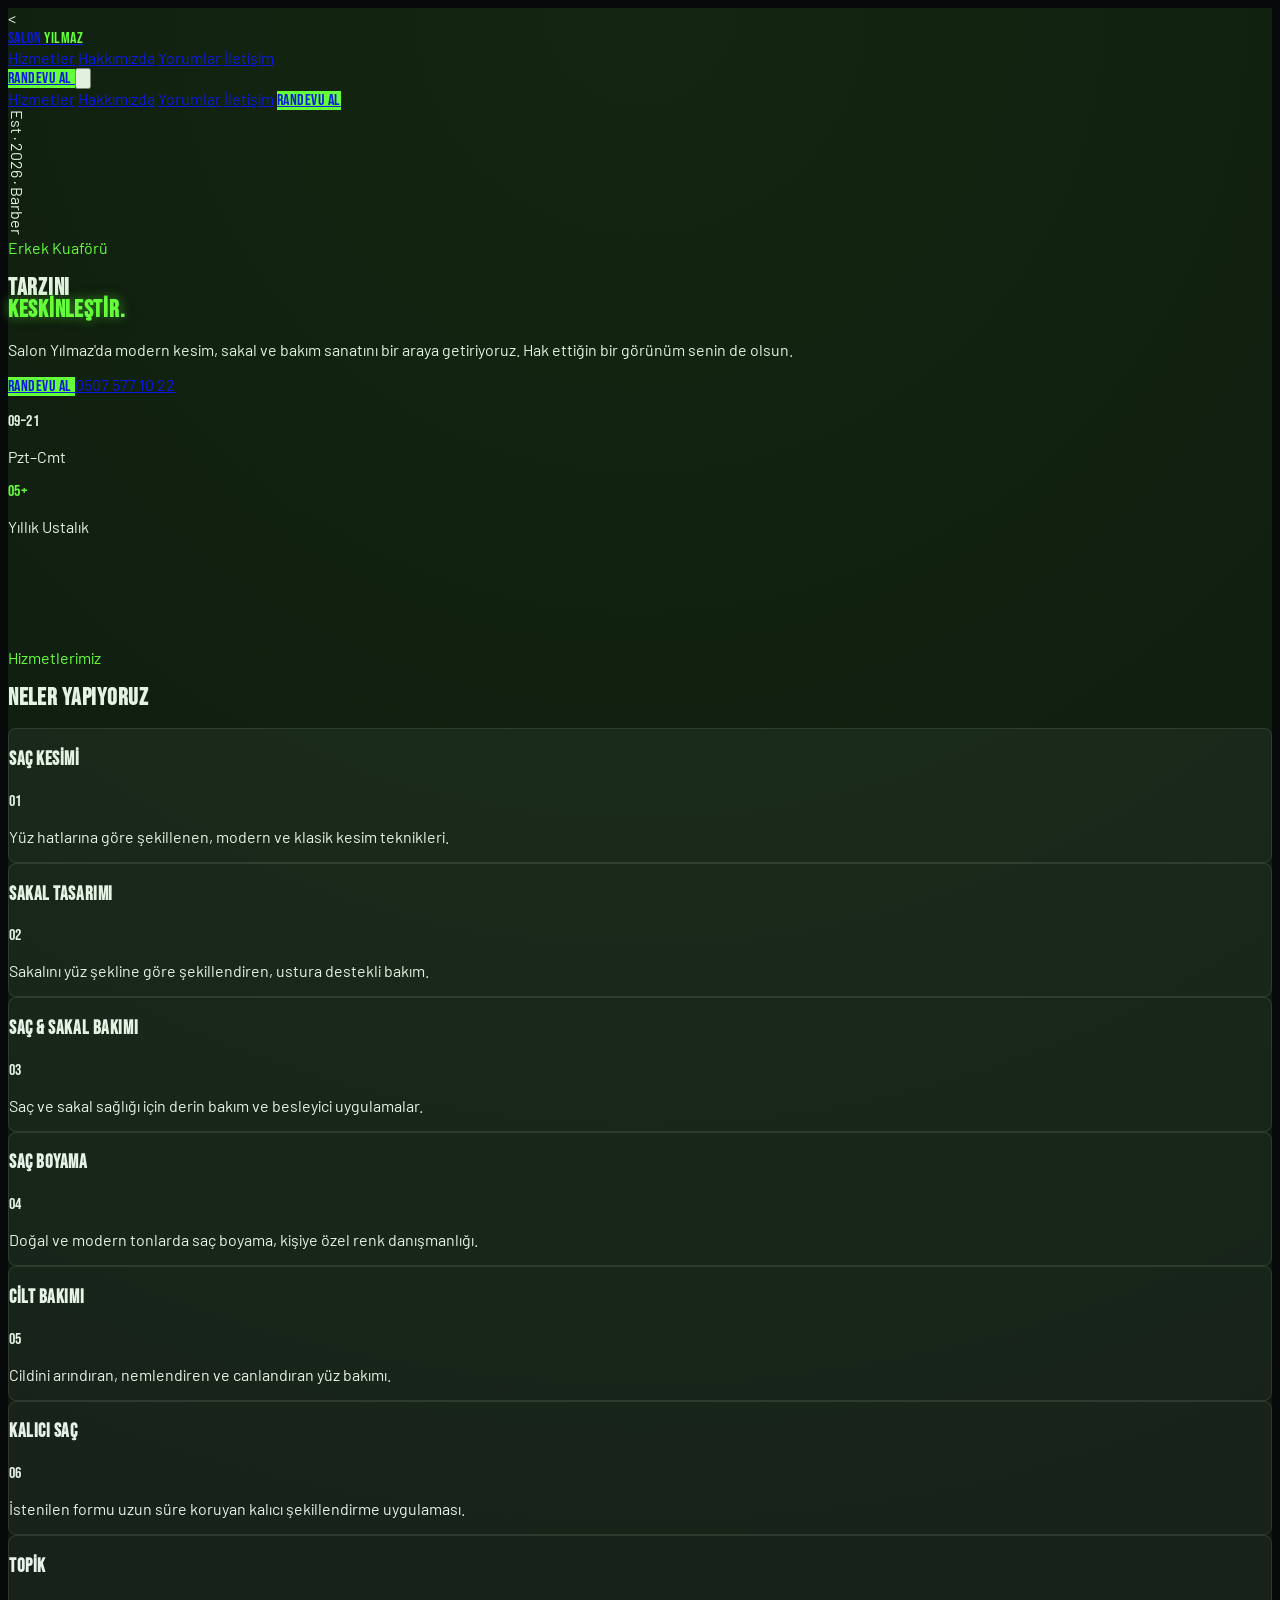
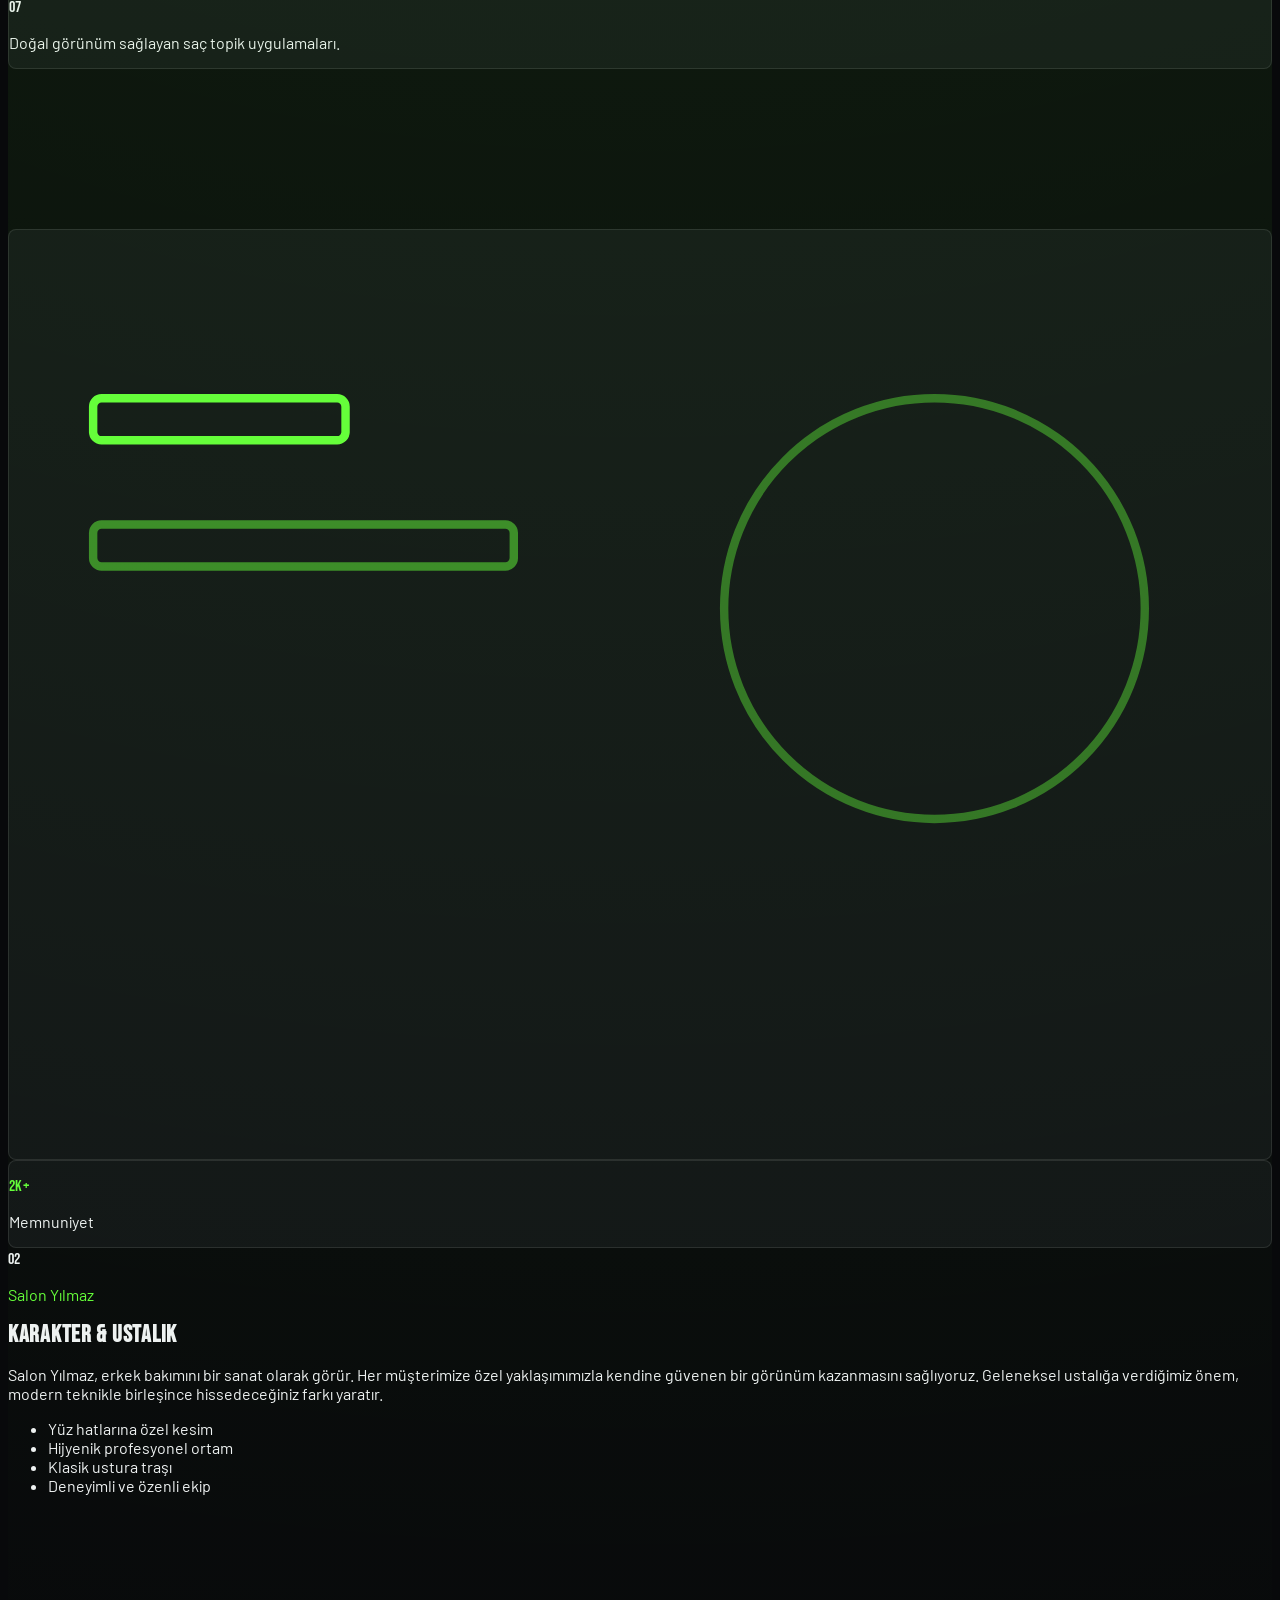
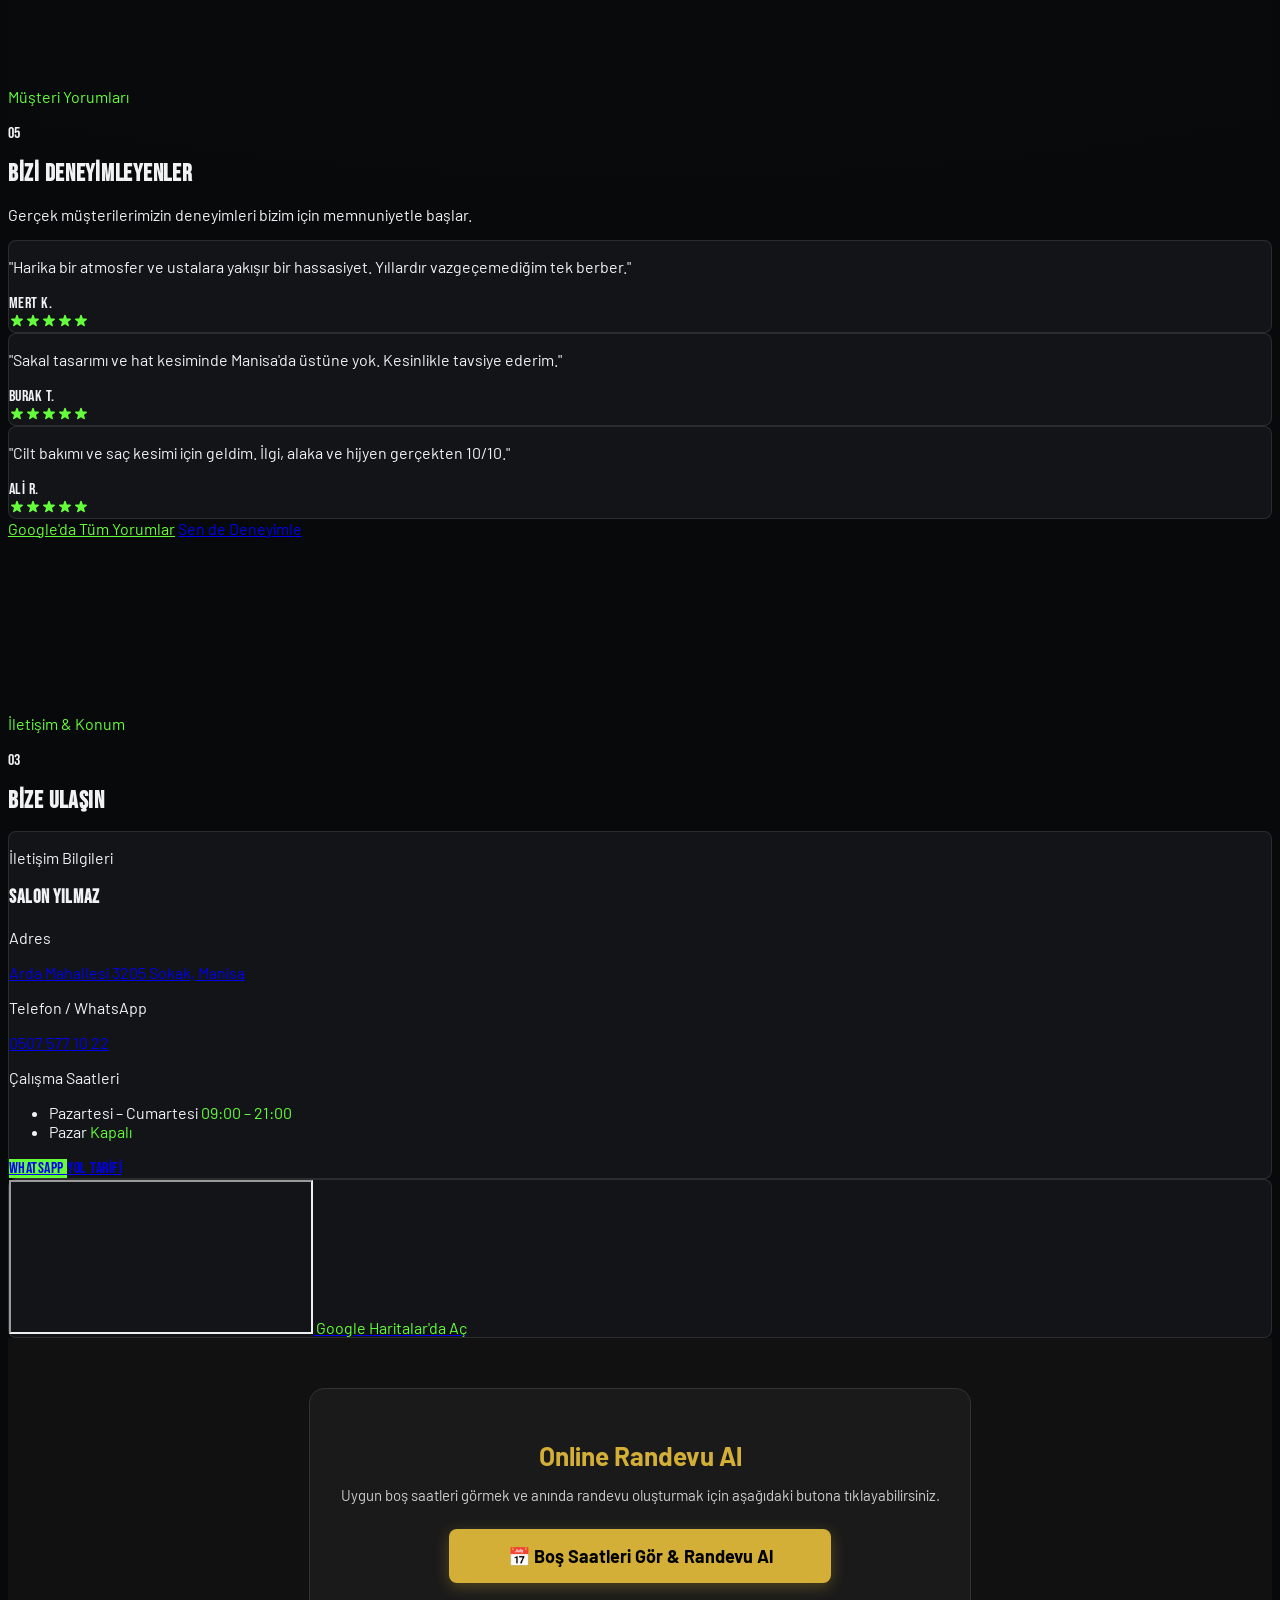
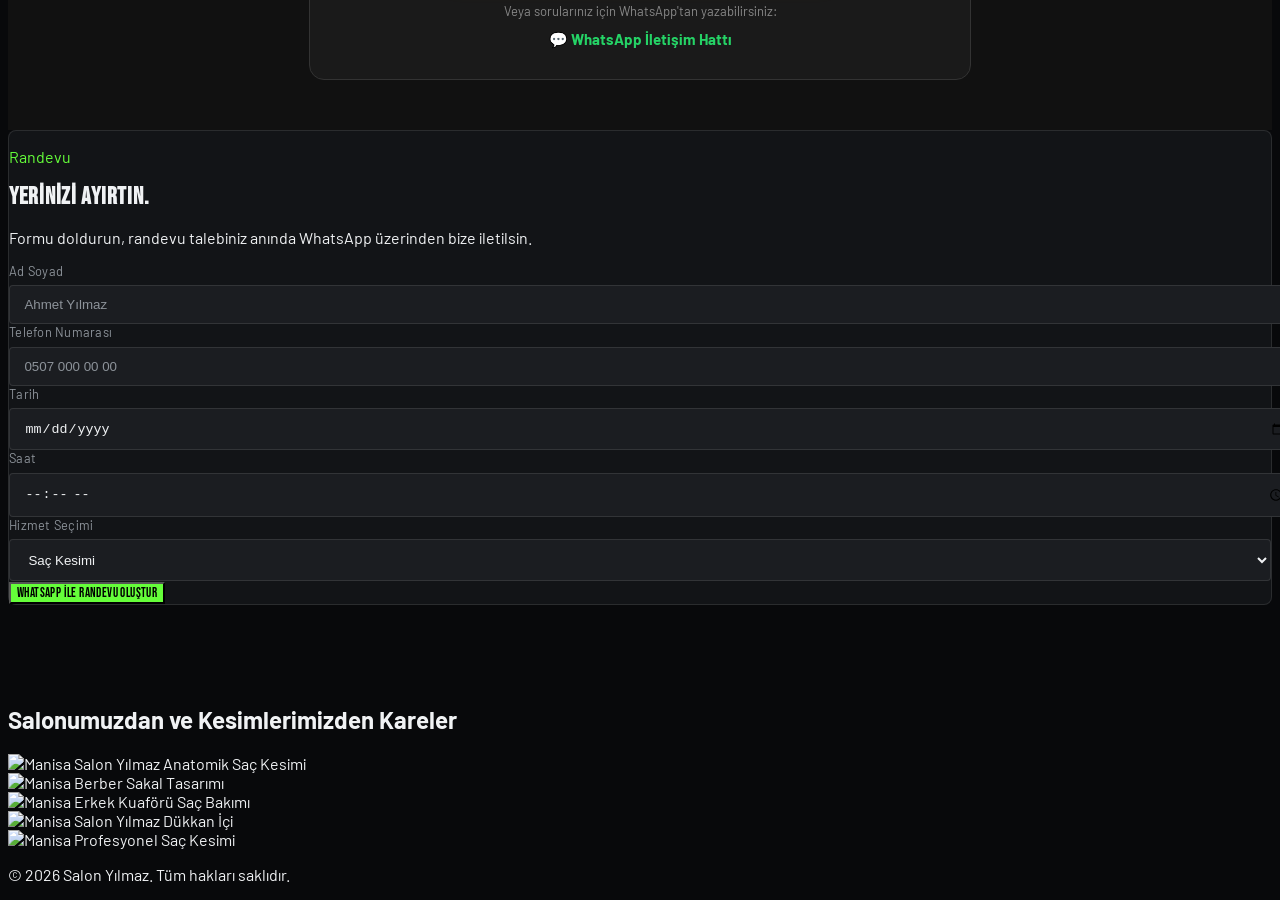
==== index.html @ f27b95a8 "Add script tag for script.js in index.html" ====
<!DOCTYPE html>
<html lang="tr">
<head> <link rel="icon" type="image/png" href="favicon.png"><link rel="manifest" href="manifest.json"><!-- iPhone ve iPad Ana Ekran İkonu -->
<link rel="apple-touch-icon" sizes="180x180" href="apple-touch-icon.png">
  
<meta name="theme-color" content="#000000">
  
<meta charset="UTF-8" />
  <meta name="viewport" content="width=device-width, initial-scale=1.0" />
  
<<!-- Manisa Odaklı SEO Meta Etiketleri -->
<meta name="description" content="Manisa Salon Yılmaz - Manisa Anatomik Saç Kesimi, Sakal Tasarımı ve Erkek Kuaförü Hizmetleri. En iyi Manisa berber deneyimi için hemen randevu alın.">
<meta name="keywords" content="Manisa kuaför, Manisa berber, Manisa erkek kuaförü, Manisa saç kesimi, Manisa anatomik saç kesimi, Manisa sakal tasarımı, Salon Yılmaz Manisa, Manisa randevu kuaför">
<meta name="robots" content="index, follow">
<meta name="author" content="Salon Yılmaz Manisa">
<meta name="geo.region" content="TR-45">
<meta name="geo.placename" content="Manisa">
<meta name="geo.position" content="38.6191;27.4289">
<meta name="ICBM" content="38.6191, 27.4289">
<link rel="canonical" href="https://salonyilmaz.com.tr/">

<!-- Sosyal Medya Paylaşım Kartları (Open Graph) -->
<meta property="og:type" content="website">
<meta property="og:url" content="https://salonyilmaz.com.tr/">
<meta property="og:title" content="Salon Yılmaz - Manisa Erkek Kuaförü & Anatomik Saç Kesimi">
<meta property="og:description" content="Manisa'da profesyonel saç kesimi, sakal tasarımı ve kişisel erkek bakım hizmetleri.">
<meta property="og:image" content="https://salonyilmaz.com.tr/favicon.png">

<!-- Google Arama Motoru İçi Yapısal Konum Verisi (Schema.org - LocalBusiness) -->
<script type="application/ld+json">
{
  "@context": "https://schema.org",
  "@type": "BarberShop",
  "name": "Salon Yılmaz - Manisa Erkek Kuaförü",
  "image": "https://salonyilmaz.com.tr/favicon.png",
  "url": "https://salonyilmaz.com.tr/",
  "telephone": "+905075771022",
  "priceRange": "₺₺",
  "address": {
    "@type": "PostalAddress",
    "streetAddress": "3205. Sok. 18/B",
    "addressLocality": "Manisa",
    "addressRegion": "Manisa",
    "postalCode": "45000",
    "addressCountry": "TR"
  },
  "geo": {
    "@type": "GeoCoordinates",
    "latitude": 38.6191,
    "longitude": 27.4289
  },
  "openingHoursSpecification": {
    "@type": "OpeningHoursSpecification",
    "dayOfWeek": [
      "Monday",
      "Tuesday",
      "Wednesday",
      "Thursday",
      "Friday",
      "Saturday"
    ],
    "opens": "09:00",
    "closes": "21:00"
  }
}
</script>

<title>Salon Yılmaz – Tarzınızı Keskinleştirin</title>
<meta name="description" content="Salon Yılmaz – modern erkek berberi, saç kesimi ve sakal tasarımı. Manisa." />
<link rel="preconnect" href="https://fonts.googleapis.com">
<link rel="preconnect" href="https://fonts.gstatic.com" crossorigin>
<link href="https://fonts.googleapis.com/css2?family=Bebas+Neue&family=Barlow:wght@400;500;600;700&display=swap" rel="stylesheet">
<script src="https://cdn.tailwindcss.com"></script>
<script>
  tailwind.config = {
    theme: {
      extend: {
        fontFamily: {
          display: ['"Bebas Neue"', 'sans-serif'],
          body: ['Barlow', 'sans-serif'],
        },
      },
    },
  }
</script>
<style>
  :root {
    --radius: 0.25rem;
    --background: oklch(0.14 0.005 264);
    --foreground: oklch(0.96 0.004 247);
    --card: oklch(0.19 0.008 264);
    --secondary: oklch(0.24 0.01 264);
    --muted: oklch(0.23 0.008 264);
    --muted-foreground: oklch(0.66 0.012 255);
    --neon: oklch(0.88 0.26 140);
    --neon-soft: oklch(0.8 0.22 142);
    --border: oklch(1 0 0 / 10%);
    --destructive: oklch(0.577 0.245 27.325);
  }

  html { scroll-behavior: smooth; }
  body {
    background: var(--background);
    color: var(--foreground);
    font-family: 'Barlow', sans-serif;
    -webkit-font-smoothing: antialiased;
  }
  ::selection { background: var(--neon); color: var(--background); }
  :focus-visible { outline: 2px solid var(--neon); outline-offset: 3px; }

  .font-display-tw { font-family: 'Bebas Neue', sans-serif; letter-spacing: 0.03em; }
  .hero-title { font-family: 'Bebas Neue', sans-serif; letter-spacing: 0.03em; line-height: 0.9; }
  .section-pad { padding-top: 5rem; padding-bottom: 5rem; }

  .card-lux {
    background-color: var(--card);
    border: 1px solid var(--border);
    border-radius: calc(var(--radius) + 4px);
    transition: border-color 0.3s ease, transform 0.3s ease, box-shadow 0.3s ease;
  }
  .card-lux-hover:hover {
    border-color: color-mix(in oklab, var(--neon) 60%, transparent);
    transform: translateY(-4px);
    box-shadow: 0 0 32px -8px color-mix(in oklab, var(--neon) 50%, transparent);
  }

  .text-neon { color: var(--neon); text-shadow: 0 0 12px color-mix(in oklab, var(--neon) 50%, transparent); }
  .text-neon-plain { color: var(--neon); }
  .bg-neon { background-color: var(--neon); }

  .neon-glow-hover:hover {
    box-shadow: 0 0 0 1px var(--neon),
                0 0 32px -2px color-mix(in oklab, var(--neon) 80%, transparent);
  }

  .grain { position: relative; }
  .grain::after {
    content: "";
    position: absolute;
    inset: 0;
    pointer-events: none;
    background-image: radial-gradient(circle at 50% 0%, color-mix(in oklab, var(--neon) 12%, transparent), transparent 60%);
  }

  .hover-line {
    background-image: linear-gradient(var(--neon), var(--neon));
    background-position: 0 100%;
    background-repeat: no-repeat;
    background-size: 0% 1px;
    transition: background-size 0.3s ease;
  }
  .hover-line:hover { background-size: 100% 1px; }

  .input-field {
    width: 100%;
    background-color: var(--muted);
    border: 1px solid var(--border);
    border-radius: var(--radius);
    padding: 0.7rem 0.9rem;
    color: var(--foreground);
    transition: border-color 0.2s ease;
  }
  .input-field:focus { border-color: var(--neon); outline: none; }
  .input-field::placeholder { color: var(--muted-foreground); }
  .input-field.field-error { border-color: var(--destructive); }
  .field-label { display: block; font-size: 0.8rem; color: var(--muted-foreground); margin-bottom: 0.4rem; letter-spacing: 0.02em; }

  .star-icon { fill: var(--neon); width: 1rem; height: 1rem; }

  @media (prefers-reduced-motion: reduce) {
    .card-lux, .card-lux-hover, .hover-line { transition: none; }
  }
</style>
</head><script src="script.js"></script>

<body class="grain">

  <!-- Nav Header -->
  <header id="nav" class="fixed inset-x-0 top-0 z-50 border-b border-white/10 bg-black/60 backdrop-blur-md transition-all duration-300">
    <nav class="mx-auto flex max-w-6xl items-center justify-between px-6 sm:px-10 py-5">
      <a href="#top" class="flex items-baseline gap-1">
        <span class="font-display-tw text-xl">SALON</span>
        <span class="font-display-tw text-xl text-neon-plain">YILMAZ</span>
      </a>
      <div class="hidden md:flex items-center gap-8 text-sm text-white/70">
        <a href="#hizmetler" class="hover-line">Hizmetler</a>
        <a href="#hakkimizda" class="hover-line">Hakkımızda</a>
        <a href="#reviews" class="hover-line">Yorumlar</a>
        <a href="#contact" class="hover-line">İletişim</a>
      </div>
      <div class="flex items-center gap-3">
        <a href="#randevu"
           class="hidden sm:inline-flex bg-neon text-black px-5 py-2.5 rounded font-display-tw text-base neon-glow-hover transition-shadow">
          RANDEVU AL
        </a>
        <button id="menu-btn" aria-label="Menü" aria-expanded="false"
          class="flex h-10 w-10 items-center justify-center rounded border border-white/15 md:hidden">
          <svg id="menu-icon" class="h-5 w-5" viewBox="0 0 24 24" fill="none" stroke="currentColor" stroke-width="2">
            <line x1="4" y1="7" x2="20" y2="7"/>
            <line x1="4" y1="12" x2="20" y2="12"/>
            <line x1="4" y1="17" x2="20" y2="17"/>
          </svg>
        </button>
      </div>
    </nav>
    <div id="mobile-menu" class="hidden border-t border-white/10 bg-black/95 backdrop-blur-md md:hidden">
      <div class="mx-auto flex max-w-6xl flex-col px-6 py-4">
        <a href="#hizmetler" class="border-b border-white/10 py-3 text-sm text-white/80">Hizmetler</a>
        <a href="#hakkimizda" class="border-b border-white/10 py-3 text-sm text-white/80">Hakkımızda</a>
        <a href="#reviews" class="border-b border-white/10 py-3 text-sm text-white/80">Yorumlar</a>
        <a href="#contact" class="border-b border-white/10 py-3 text-sm text-white/80">İletişim</a>
        <a href="#randevu" class="mt-4 inline-flex items-center justify-center rounded bg-neon px-5 py-3 font-display-tw text-black">
          Randevu Al
        </a>
      </div>
    </div>
  </header>

  <!-- Hero Section -->
  <section id="top" class="relative min-h-screen flex items-center">
    <div class="absolute inset-0" style="background: radial-gradient(ellipse at top right, oklch(0.19 0.008 264), oklch(0.14 0.005 264) 65%);"></div>
    <span class="absolute left-5 top-1/2 -translate-y-1/2 hidden lg:block text-[10px] font-semibold uppercase tracking-[0.3em] text-white/30" style="writing-mode: vertical-rl;">Est · 2026 · Barber</span>

    <div class="relative z-10 mx-auto w-full max-w-6xl px-6 sm:px-10 py-32">
      <div class="max-w-2xl">
        <div class="mb-6 flex items-center gap-3">
          <span class="h-px w-10 bg-neon"></span>
          <span class="text-xs font-semibold uppercase tracking-widest text-neon-plain">Erkek Kuaförü</span>
        </div>
        <h1 class="hero-title text-6xl sm:text-8xl md:text-[6.5rem]">
          TARZINI<br><span class="text-neon">KESKİNLEŞTİR.</span>
        </h1>
        <p class="mt-8 max-w-md text-base text-white/70 leading-relaxed">
          Salon Yılmaz'da modern kesim, sakal ve bakım sanatını bir araya getiriyoruz. Hak ettiğin bir görünüm senin de olsun.
        </p>
        <div class="mt-10 flex flex-col gap-4 sm:flex-row sm:items-center">
          <a href="#randevu"
             class="inline-flex items-center justify-center bg-neon text-black px-8 py-4 rounded font-display-tw text-lg neon-glow-hover transition-shadow">
            Randevu Al
          </a>
          <a href="tel:+905075771022" class="inline-flex items-center justify-center gap-2 text-white/80 hover-line">
            0507 577 10 22
          </a>
        </div>
      </div>

      <!-- Stat strip -->
      <div class="absolute bottom-8 right-6 sm:right-10 hidden sm:block">
        <div class="flex items-end gap-8">
          <div class="text-right">
            <p class="font-display-tw text-3xl leading-none">09–21</p>
            <p class="mt-1 text-[10px] uppercase tracking-widest text-white/50">Pzt–Cmt</p>
          </div>
          <div class="text-right">
            <p class="font-display-tw text-3xl leading-none text-neon-plain">05+</p>
            <p class="mt-1 text-[10px] uppercase tracking-widest text-white/50">Yıllık Ustalık</p>
          </div>
        </div>
      </div>
    </div>
  </section>

  <!-- Hizmetler -->
  <section id="hizmetler" class="section-pad px-6 sm:px-10">
    <div class="mx-auto max-w-6xl">
      <p class="text-xs font-semibold uppercase tracking-widest text-neon-plain mb-3">Hizmetlerimiz</p>
      <h2 class="hero-title text-4xl sm:text-5xl">Neler Yapıyoruz</h2>

      <div class="mt-14 grid gap-6 sm:grid-cols-2 lg:grid-cols-3">
        <div class="card-lux card-lux-hover p-7">
          <div class="flex items-start justify-between">
            <h3 class="font-display-tw text-2xl">Saç Kesimi</h3>
            <span class="font-display-tw text-sm text-white/30">01</span>
          </div>
          <p class="mt-4 text-sm leading-relaxed text-white/60">Yüz hatlarına göre şekillenen, modern ve klasik kesim teknikleri.</p>
        </div>
        <div class="card-lux card-lux-hover p-7">
          <div class="flex items-start justify-between">
            <h3 class="font-display-tw text-2xl">Sakal Tasarımı</h3>
            <span class="font-display-tw text-sm text-white/30">02</span>
          </div>
          <p class="mt-4 text-sm leading-relaxed text-white/60">Sakalını yüz şekline göre şekillendiren, ustura destekli bakım.</p>
        </div>
        <div class="card-lux card-lux-hover p-7">
          <div class="flex items-start justify-between">
            <h3 class="font-display-tw text-2xl">Saç &amp; Sakal Bakımı</h3>
            <span class="font-display-tw text-sm text-white/30">03</span>
          </div>
          <p class="mt-4 text-sm leading-relaxed text-white/60">Saç ve sakal sağlığı için derin bakım ve besleyici uygulamalar.</p>
        </div>
        <div class="card-lux card-lux-hover p-7">
          <div class="flex items-start justify-between">
            <h3 class="font-display-tw text-2xl">Saç Boyama</h3>
            <span class="font-display-tw text-sm text-white/30">04</span>
          </div>
          <p class="mt-4 text-sm leading-relaxed text-white/60">Doğal ve modern tonlarda saç boyama, kişiye özel renk danışmanlığı.</p>
        </div>
        <div class="card-lux card-lux-hover p-7">
          <div class="flex items-start justify-between">
            <h3 class="font-display-tw text-2xl">Cilt Bakımı</h3>
            <span class="font-display-tw text-sm text-white/30">05</span>
          </div>
          <p class="mt-4 text-sm leading-relaxed text-white/60">Cildini arındıran, nemlendiren ve canlandıran yüz bakımı.</p>
        </div>
        <div class="card-lux card-lux-hover p-7">
          <div class="flex items-start justify-between">
            <h3 class="font-display-tw text-2xl">Kalıcı Saç</h3>
            <span class="font-display-tw text-sm text-white/30">06</span>
          </div>
          <p class="mt-4 text-sm leading-relaxed text-white/60">İstenilen formu uzun süre koruyan kalıcı şekillendirme uygulaması.</p>
        </div>
        <div class="card-lux card-lux-hover p-7">
          <div class="flex items-start justify-between">
            <h3 class="font-display-tw text-2xl">Topik</h3>
            <span class="font-display-tw text-sm text-white/30">07</span>
          </div>
          <p class="mt-4 text-sm leading-relaxed text-white/60">Doğal görünüm sağlayan saç topik uygulamaları.</p>
        </div>
      </div>
    </div>
  </section>

  <!-- Hakkımızda -->
  <section id="hakkimizda" class="section-pad px-6 sm:px-10 bg-black/20">
    <div class="mx-auto max-w-6xl grid grid-cols-1 lg:grid-cols-2 gap-16 items-center">
      <div class="relative lg:-ml-6">
        <div class="card-lux aspect-[4/3] w-full flex items-center justify-center overflow-hidden">
          <svg viewBox="0 0 300 220" class="w-2/3 opacity-80" fill="none" xmlns="http://www.w3.org/2000/svg">
            <rect x="20" y="40" width="60" height="10" rx="2" stroke="var(--neon)" stroke-width="2"/>
            <rect x="20" y="70" width="100" height="10" rx="2" stroke="var(--neon)" stroke-opacity="0.5" stroke-width="2"/>
            <circle cx="220" cy="90" r="50" stroke="var(--neon)" stroke-opacity="0.4" stroke-width="2"/>
          </svg>
        </div>
        <div class="absolute -bottom-6 -right-6 card-lux px-6 py-4">
          <p class="font-display-tw text-3xl leading-none text-neon-plain">2K+</p>
          <p class="mt-1 text-[10px] uppercase tracking-widest text-white/50">Memnuniyet</p>
        </div>
      </div>

      <div class="relative">
        <span class="absolute -top-16 right-0 hidden sm:block select-none text-8xl font-display-tw text-white/10">02</span>
        <p class="text-xs font-semibold uppercase tracking-widest text-neon-plain mb-3">Salon Yılmaz</p>
        <h2 class="hero-title text-4xl sm:text-5xl">KARAKTER &amp; USTALIK</h2>
        <p class="mt-8 text-base leading-relaxed text-white/70">
          Salon Yılmaz, erkek bakımını bir sanat olarak görür. Her müşterimize özel yaklaşımımızla kendine güvenen bir görünüm kazanmasını sağlıyoruz. Geleneksel ustalığa verdiğimiz önem, modern teknikle birleşince hissedeceğiniz farkı yaratır.
        </p>
        <ul class="mt-8 grid gap-4 sm:grid-cols-2">
          <li class="flex items-center gap-3">
            <span class="h-2 w-2 rounded-full bg-neon"></span>
            <span class="text-sm text-white/70">Yüz hatlarına özel kesim</span>
          </li>
          <li class="flex items-center gap-3">
            <span class="h-2 w-2 rounded-full bg-neon"></span>
            <span class="text-sm text-white/70">Hijyenik profesyonel ortam</span>
          </li>
          <li class="flex items-center gap-3">
            <span class="h-2 w-2 rounded-full bg-neon"></span>
            <span class="text-sm text-white/70">Klasik ustura traşı</span>
          </li>
          <li class="flex items-center gap-3">
            <span class="h-2 w-2 rounded-full bg-neon"></span>
            <span class="text-sm text-white/70">Deneyimli ve özenli ekip</span>
          </li>
        </ul>
      </div>
    </div>
  </section>

  <!-- Reviews -->
  <section id="reviews" class="section-pad px-6 sm:px-10">
    <div class="mx-auto max-w-6xl">
      <div class="relative">
        <p class="text-xs font-semibold uppercase tracking-widest text-neon-plain mb-3">Müşteri Yorumları</p>
        <span class="absolute -top-4 right-0 hidden sm:block select-none text-8xl font-display-tw text-white/10">05</span>
      </div>
      <h2 class="hero-title text-4xl sm:text-5xl">Bizi Deneyimleyenler</h2>
      <p class="mx-auto mt-6 max-w-xl text-sm text-white/60">Gerçek müşterilerimizin deneyimleri bizim için memnuniyetle başlar.</p>

      <div class="mt-14 grid gap-6 sm:grid-cols-2 lg:grid-cols-3" id="reviews-grid"></div>

      <div class="mt-12 flex flex-col items-center gap-3 sm:flex-row sm:justify-center">
        <a href="https://maps.google.com/?q=Salon+Yılmaz+Manisa" target="_blank" rel="noopener noreferrer"
           class="inline-flex items-center gap-2 text-sm text-neon-plain hover-line">Google'da Tüm Yorumlar</a>
        <a href="https://wa.me/905075771022" target="_blank" rel="noopener noreferrer"
           class="inline-flex items-center gap-2 text-sm text-white/60 hover-line">Sen de Deneyimle</a>
      </div>
    </div>
  </section>

  <!-- Contact Section -->
  <section id="contact" class="section-pad px-6 sm:px-10 bg-black/20">
    <div class="mx-auto max-w-6xl">
      <div class="relative">
        <p class="text-xs font-semibold uppercase tracking-widest text-neon-plain mb-3 text-center">İletişim &amp; Konum</p>
        <span class="absolute -top-4 right-0 hidden sm:block select-none text-8xl font-display-tw text-white/10">03</span>
      </div>
      <h2 class="hero-title text-4xl sm:text-5xl text-center">Bize Ulaşın</h2>

      <div class="mt-14 grid gap-6 lg:grid-cols-2">
        <!-- Bilgiler Kartı -->
        <div class="card-lux p-8 flex flex-col justify-between">
          <div>
            <p class="text-xs uppercase tracking-widest text-white/50">İletişim Bilgileri</p>
            <h3 class="mt-2 font-display-tw text-3xl">SALON YILMAZ</h3>

            <div class="mt-8 space-y-6">
              <div>
                <p class="mb-1 text-xs font-semibold uppercase tracking-widest text-white/50">Adres</p>
                <a href="https://maps.google.com/?q=Salon+Yılmaz+Manisa" target="_blank" rel="noopener noreferrer"
                   class="text-sm leading-relaxed text-white/80 hover-line">
                  Arda Mahallesi 3205 Sokak, Manisa
                </a>
              </div>
              <div>
                <p class="mb-1 text-xs font-semibold uppercase tracking-widest text-white/50">Telefon / WhatsApp</p>
                <a href="tel:+905075771022" class="text-sm text-white/80 hover-line">0507 577 10 22</a>
              </div>
            </div>

            <div class="mt-8">
              <p class="mb-3 text-xs font-semibold uppercase tracking-widest text-white/50">Çalışma Saatleri</p>
              <ul class="space-y-2" id="hours-list"></ul>
            </div>
          </div>

          <div class="mt-10 flex flex-col gap-3 sm:flex-row">
            <a href="https://wa.me/905075771022" target="_blank" rel="noopener noreferrer"
               class="inline-flex flex-1 items-center justify-center gap-2 rounded bg-neon px-5 py-3 font-display-tw text-black neon-glow-hover transition-shadow">
              WhatsApp
            </a>
            <a href="https://maps.google.com/?q=Salon+Yılmaz+Manisa" target="_blank" rel="noopener noreferrer"
               class="inline-flex flex-1 items-center justify-center gap-2 rounded border border-white/15 px-5 py-3 font-display-tw text-white hover:border-neon-plain transition-colors">
              Yol Tarifi
            </a>
          </div>
        </div>

        <!-- Harita Kartı -->
        <div class="card-lux overflow-hidden">
          <a href="https://maps.google.com/?q=Salon+Yılmaz+Manisa" target="_blank" rel="noopener noreferrer" class="group relative block h-full min-h-[420px]">
            <iframe
              title="Salon Yılmaz konum haritası"
              src="https://www.google.com/maps?q=Manisa,Türkiye&output=embed"
              class="h-full min-h-[420px] w-full grayscale contrast-125 opacity-80"
              loading="lazy"
              referrerpolicy="no-referrer-when-downgrade">
            </iframe>
            <span class="pointer-events-none absolute inset-0 flex items-end justify-end p-4 opacity-0 transition-opacity group-hover:opacity-100">
              <span class="rounded bg-black/70 px-3 py-1.5 text-xs text-neon-plain">Google Haritalar'da Aç</span>
            </span>
          </a>
        </div>
      </div>    <!-- MEVCUT KODLARINIZ / SAYFA İÇERİĞİ -->
    
  </footer> <!-- Sitenin mevcut alt bilgi alanı -->

  <!-- RANDEVU BÖLÜMÜ BAŞLANGICI -->
  <section id="randevu" style="padding: 50px 20px; background-color: #111111; text-align: center; color: white;">
    <div style="max-width: 600px; margin: 0 auto; background: #1a1a1a; padding: 30px; border-radius: 15px; border: 1px solid #333;">
      
      <h2 style="color: #d4af37; font-size: 26px; margin-bottom: 10px;">Online Randevu Al</h2>
      <p style="color: #ccc; font-size: 15px; margin-bottom: 25px;">
        Uygun boş saatleri görmek ve anında randevu oluşturmak için aşağıdaki butona tıklayabilirsiniz.
      </p>

      <!-- Doğrudan Açılan Canlı Takvim Butonu -->
      <a href="https://calendar.app.google/JupPLKpwqRyV4V5o6" target="_blank" style="display: block; width: 100%; max-width: 350px; margin: 0 auto 20px auto; background-color: #d4af37; color: #000; padding: 16px; border-radius: 8px; font-size: 18px; font-weight: bold; text-decoration: none; box-shadow: 0 4px 15px rgba(212, 175, 55, 0.3);">
        📅 Boş Saatleri Gör & Randevu Al
      </a>

      <!-- Alternatif WhatsApp Butonu -->
      <p style="color: #888; font-size: 13px; margin-top: 20px; margin-bottom: 10px;">Veya sorularınız için WhatsApp'tan yazabilirsiniz:</p>
      <a href="https://wa.me/905075771022" target="_blank" style="display: inline-block; color: #25D366; text-decoration: none; font-weight: bold; font-size: 15px;">
        💬 WhatsApp İletişim Hattı
      </a>

    </div>
  </section>
  <!-- RANDEVU BÖLÜMÜ SONU -->

</body>
</html>


      <!-- Randevu Formu -->
      <div id="randevu" class="mt-16 max-w-2xl mx-auto card-lux p-8 sm:p-10">
        <p class="text-xs font-semibold uppercase tracking-widest text-neon-plain mb-3 text-center">Randevu</p>
        <h2 class="hero-title text-4xl sm:text-5xl mb-3 text-center">Yerinizi Ayırtın.</h2>
        <p class="max-w-sm mx-auto text-xs leading-relaxed text-white/50 text-center mb-8">
          Formu doldurun, randevu talebiniz anında WhatsApp üzerinden bize iletilsin.
        </p>

        <form id="booking-form" class="space-y-5">
          <div>
            <label class="field-label" for="name">Ad Soyad</label>
            <input type="text" id="name" required placeholder="Ahmet Yılmaz" class="input-field" />
          </div>
          <div>
            <label class="field-label" for="phone">Telefon Numarası</label>
            <input type="tel" id="phone" required placeholder="0507 000 00 00" class="input-field" />
          </div>
          <div class="grid grid-cols-1 sm:grid-cols-2 gap-4">
            <div>
              <label class="field-label" for="date">Tarih</label>
              <input type="date" id="date" required class="input-field" />
            </div>
            <div>
              <label class="field-label" for="time">Saat</label>
              <input type="time" id="time" required class="input-field" />
            </div>
          </div>
          <div>
            <label class="field-label" for="service">Hizmet Seçimi</label>
            <select id="service" required class="input-field bg-[var(--muted)]">
              <option value="Saç Kesimi">Saç Kesimi</option>
              <option value="Sakal Tasarımı">Sakal Tasarımı</option>
              <option value="Saç & Sakal Bakımı">Saç & Sakal Bakımı</option>
              <option value="Saç Boyama">Saç Boyama</option>
              <option value="Cilt Bakımı">Cilt Bakımı</option>
              <option value="Kalıcı Saç">Kalıcı Saç</option>
              <option value="Topik">Topik</option>
            </select>
          </div>
          <button type="submit" class="w-full bg-neon text-black py-4 rounded font-display-tw text-xl neon-glow-hover transition-shadow mt-6">
            WHATSAPP İLE RANDEVU OLUŞTUR
          </button>
        </form>
      </div>
    </div>
  </section>
<!-- Salon Yılmaz Galeri Bölümü -->
<section class="py-8 px-4 max-w-6xl mx-auto">
  <h2 class="text-2xl font-bold text-center text-amber-500 mb-6">Salonumuzdan ve Kesimlerimizden Kareler</h2>
  
  <div class="grid grid-cols-1 sm:grid-cols-2 md:grid-cols-3 gap-4">
    
    <!-- Fotoğraf 1 -->
    <div class="overflow-hidden rounded-xl border-2 border-amber-500/30 shadow-lg">
      <img src="https://lh3.googleusercontent.com/grass-cs/ACvplmNc3NbKoM3XG4Dgz4DzjyZq5nP1eHG7JrIF1Z5rydwzyvGL_SlWx2tZdXfNlW5MoHWQgaswAJReIHOzV95ieK9ccX6HYtj72Yn_Fzhdra4vh_0RLi4EvigQx0HJv3IHv8yUbTuTOT5OTlU=s1532-w812-h1532-rw" 
           alt="Manisa Salon Yılmaz Anatomik Saç Kesimi" 
           class="w-full h-64 object-cover hover:scale-105 transition-transform duration-300" loading="lazy">
    </div>

    <!-- Fotoğraf 2 -->
    <div class="overflow-hidden rounded-xl border-2 border-amber-500/30 shadow-lg">
      <img src="https://lh3.googleusercontent.com/grass-cs/ACvplmNXOLCv68R3MislF06bsfQ9p2OdRuQLOTLzIvYeAGYbARcBrWw3ClcshHwh8LhQKXke_r0vrezQNZgMussamQ4tXc5ApsgyWkMd96bfpT_JIkSkPo8OOZp4HSF2hA_HT0pa4dVtGc1vcF14=s1532-w812-h1532-rw" 
           alt="Manisa Berber Sakal Tasarımı" 
           class="w-full h-64 object-cover hover:scale-105 transition-transform duration-300" loading="lazy">
    </div>

    <!-- Fotoğraf 3 -->
    <div class="overflow-hidden rounded-xl border-2 border-amber-500/30 shadow-lg">
      <img src="https://lh3.googleusercontent.com/grass-cs/ACvplmPhvf0ixnoBdrtwO8GdgmpYt4LvFo-ro6LbzhKXtQMA-fxbFzH5y_jvLDNQ-rXrRSL9FBPOn3UTeBaNV6hkp9Xh8ac-otBDrsIIv5Qvd1dk3HeOUqx3PEVN4hHFyibS3mSubHk=s1532-w812-h1532-rw" 
           alt="Manisa Erkek Kuaförü Saç Bakımı" 
           class="w-full h-64 object-cover hover:scale-105 transition-transform duration-300" loading="lazy">
    </div>

    <!-- Fotoğraf 4 -->
    <div class="overflow-hidden rounded-xl border-2 border-amber-500/30 shadow-lg">
      <img src="https://lh3.googleusercontent.com/grass-cs/ACvplmMZJtysKzCeVyfImzNKFD834OxSgz0JfMIC_rSdKk7RFSpOjjkgCtAMELM3m7mSZzR1BHxLWz8Gg72tyA8RSzjZOuD2ruk895hWT5EXxZbqi4Z3CLpcA4mRFkVuYePBdGlGAMPRjH27Cz9H=s1532-w812-h1532-rw" 
           alt="Manisa Salon Yılmaz Dükkan İçi" 
           class="w-full h-64 object-cover hover:scale-105 transition-transform duration-300" loading="lazy">
    </div>

    <!-- Fotoğraf 5 -->
    <div class="overflow-hidden rounded-xl border-2 border-amber-500/30 shadow-lg">
      <img src="https://lh3.googleusercontent.com/gps-cs-s/AHRPTWnd0bzf0T_1Kht_9LT0Os9WmTxkA1TOVVkooENUSTTElZHkx5ieoAzZgDrZS2SQ2mbjX_hooIuiASlch64JOXNhZxb0N5paRhgHxj9cy_PfxM2V5Ykg934T_3Ax3yolrH7U1B-l9vEyKLDm=s1532-w812-h1532-rw" 
           alt="Manisa Profesyonel Saç Kesimi" 
           class="w-full h-64 object-cover hover:scale-105 transition-transform duration-300" loading="lazy">
    </div>

  </div>
</section>

  <!-- Footer -->
  <footer class="border-t border-white/10 py-8 text-center text-xs text-white/40">
    <p>© 2026 Salon Yılmaz. Tüm hakları saklıdır.</p>
  </footer>

  <!-- Script Entegrasyonları -->
  <script>
    // Mobil Menü İşlevi
    const menuBtn = document.getElementById('menu-btn');
    const mobileMenu = document.getElementById('mobile-menu');
    
    menuBtn.addEventListener('click', () => {
      const isExpanded = menuBtn.getAttribute('aria-expanded') === 'true';
      menuBtn.setAttribute('aria-expanded', !isExpanded);
      mobileMenu.classList.toggle('hidden');
    });

    // Müşteri Yorumları Dinamik Yükleme
    const reviews = [
      { name: "Mert K.", text: "Harika bir atmosfer ve ustalara yakışır bir hassasiyet. Yıllardır vazgeçemediğim tek berber.", rating: 5 },
      { name: "Burak T.", text: "Sakal tasarımı ve hat kesiminde Manisa'da üstüne yok. Kesinlikle tavsiye ederim.", rating: 5 },
      { name: "Ali R.", text: "Cilt bakımı ve saç kesimi için geldim. İlgi, alaka ve hijyen gerçekten 10/10.", rating: 5 }
    ];

    const reviewsGrid = document.getElementById('reviews-grid');
    if (reviewsGrid) {
      reviews.forEach(r => {
        const starSvg = '<svg class="star-icon" viewBox="0 0 20 20"><path d="M9.049 2.927c.3-.921 1.603-.921 1.902 0l1.07 3.292a1 1 0 00.95.69h3.462c.969 0 1.371 1.24.588 1.81l-2.8 2.034a1 1 0 00-.364 1.118l1.07 3.292c.3.921-.755 1.688-1.54 1.118l-2.8-2.034a1 1 0 00-1.175 0l-2.8 2.034c-.784.57-1.838-.197-1.539-1.118l1.07-3.292a1 1 0 00-.364-1.118L2.98 8.72c-.783-.57-.38-1.81.588-1.81h3.461a1 1 0 00.951-.69l1.07-3.292z"/></svg>';
        reviewsGrid.innerHTML += `
          <div class="card-lux p-6 flex flex-col justify-between">
            <p class="text-sm text-white/80 leading-relaxed font-normal">"${r.text}"</p>
            <div class="mt-6 flex items-center justify-between border-t border-white/10 pt-4">
              <span class="font-display-tw text-lg text-white/90">${r.name}</span>
              <div class="flex gap-1">${starSvg.repeat(r.rating)}</div>
            </div>
          </div>
        `;
      });
    }

    // Çalışma Saatleri Dinamik Yükleme
    const hours = [
      { day: "Pazartesi – Cumartesi", time: "09:00 – 21:00" },
      { day: "Pazar", time: "Kapalı" }
    ];
    const hoursList = document.getElementById('hours-list');
    if (hoursList) {
      hours.forEach(h => {
        hoursList.innerHTML += `
          <li class="flex justify-between text-xs text-white/70">
            <span>${h.day}</span>
            <span class="text-neon-plain font-medium">${h.time}</span>
          </li>
        `;
      });
    }

    // WhatsApp Randevu Formu Gönderimi
    const bookingForm = document.getElementById('booking-form');
    if (bookingForm) {
      bookingForm.addEventListener('submit', function(e) {
        e.preventDefault();
        const name = document.getElementById('name').value;
        const phone = document.getElementById('phone').value;
        const date = document.getElementById('date').value;
        const time = document.getElementById('time').value;
        const service = document.getElementById('service').value;

        const message = `Merhaba Salon Yılmaz, randevu almak istiyorum:%0A%0A` +
                        `👤 *Ad Soyad:* ${encodeURIComponent(name)}%0A` +
                        `📞 *Telefon:* ${encodeURIComponent(phone)}%0A` +
                        `📅 *Tarih:* ${encodeURIComponent(date)}%0A` +
                        `⏰ *Saat:* ${encodeURIComponent(time)}%0A` +
                        `✂️ *Hizmet:* ${encodeURIComponent(service)}`;

        window.open(`https://wa.me/905075771022?text=${message}`, '_blank');
      });
    }
  </script>
</body>
</html>
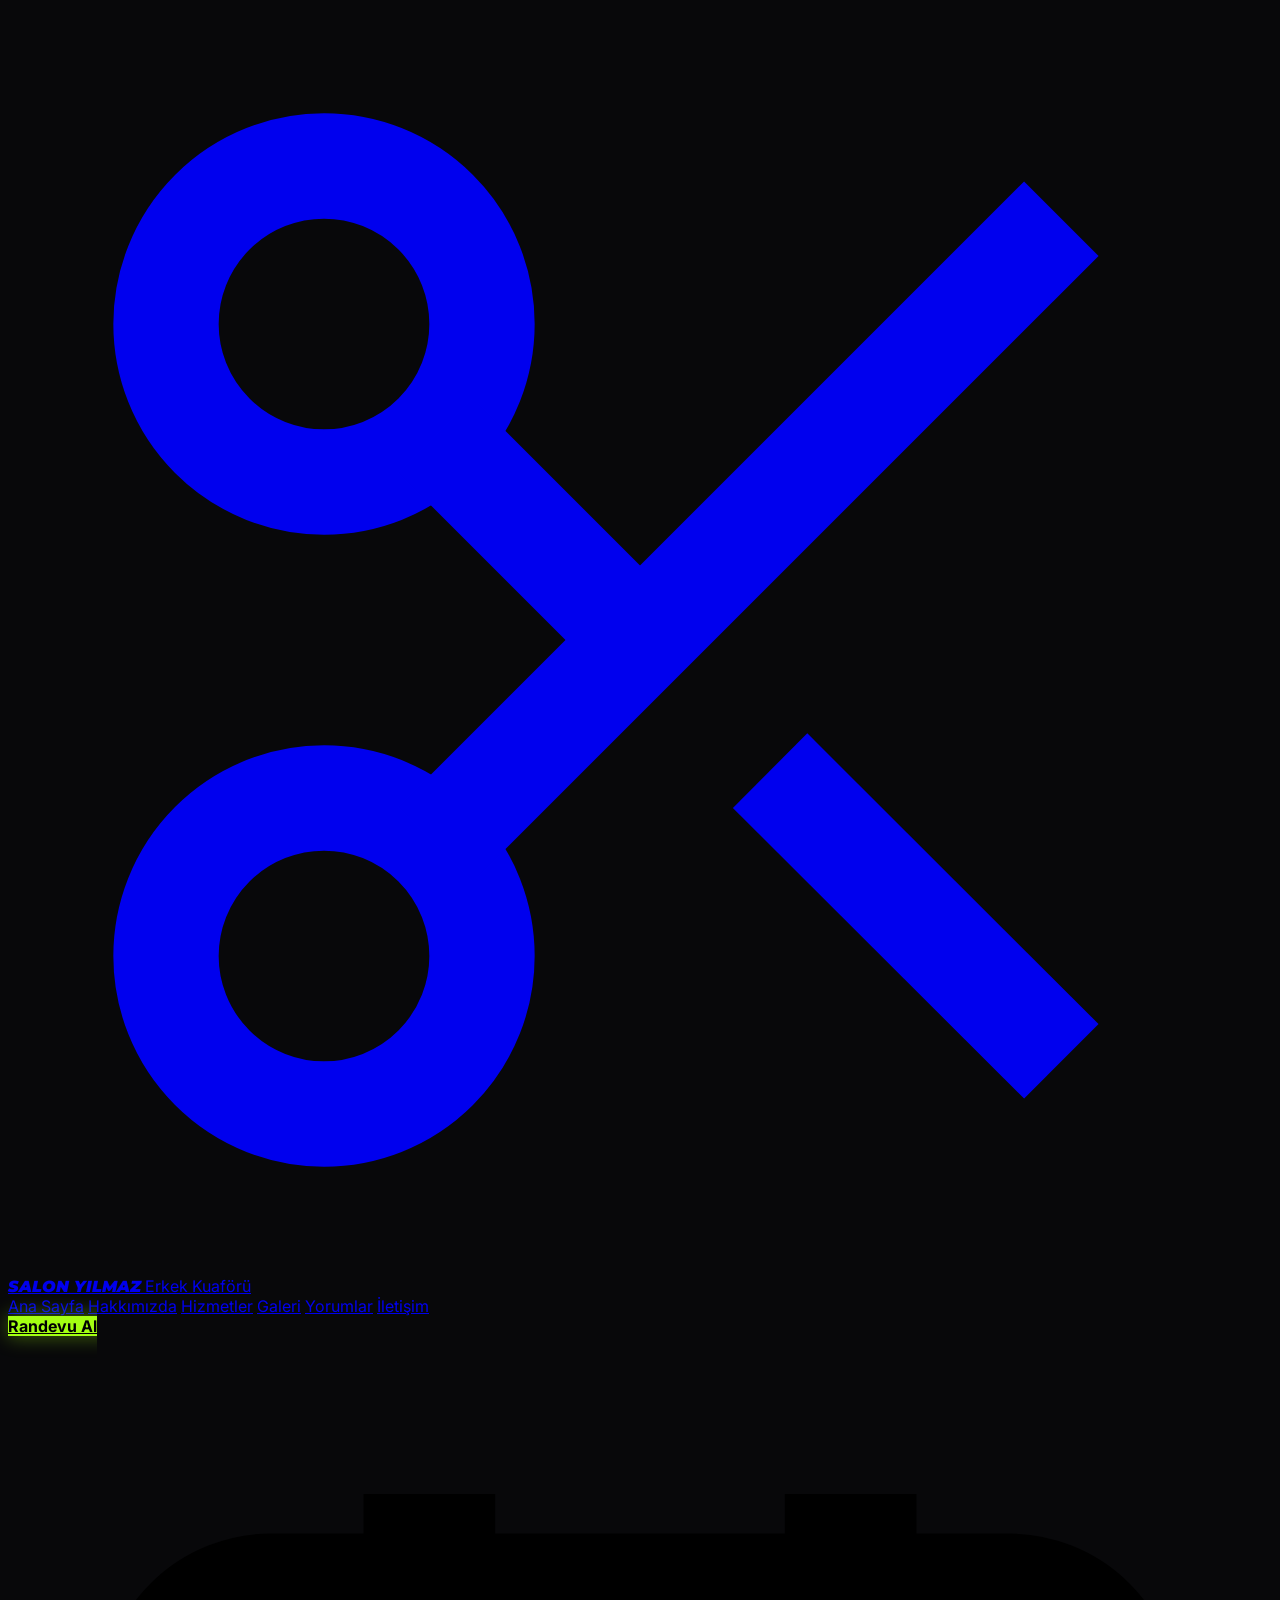
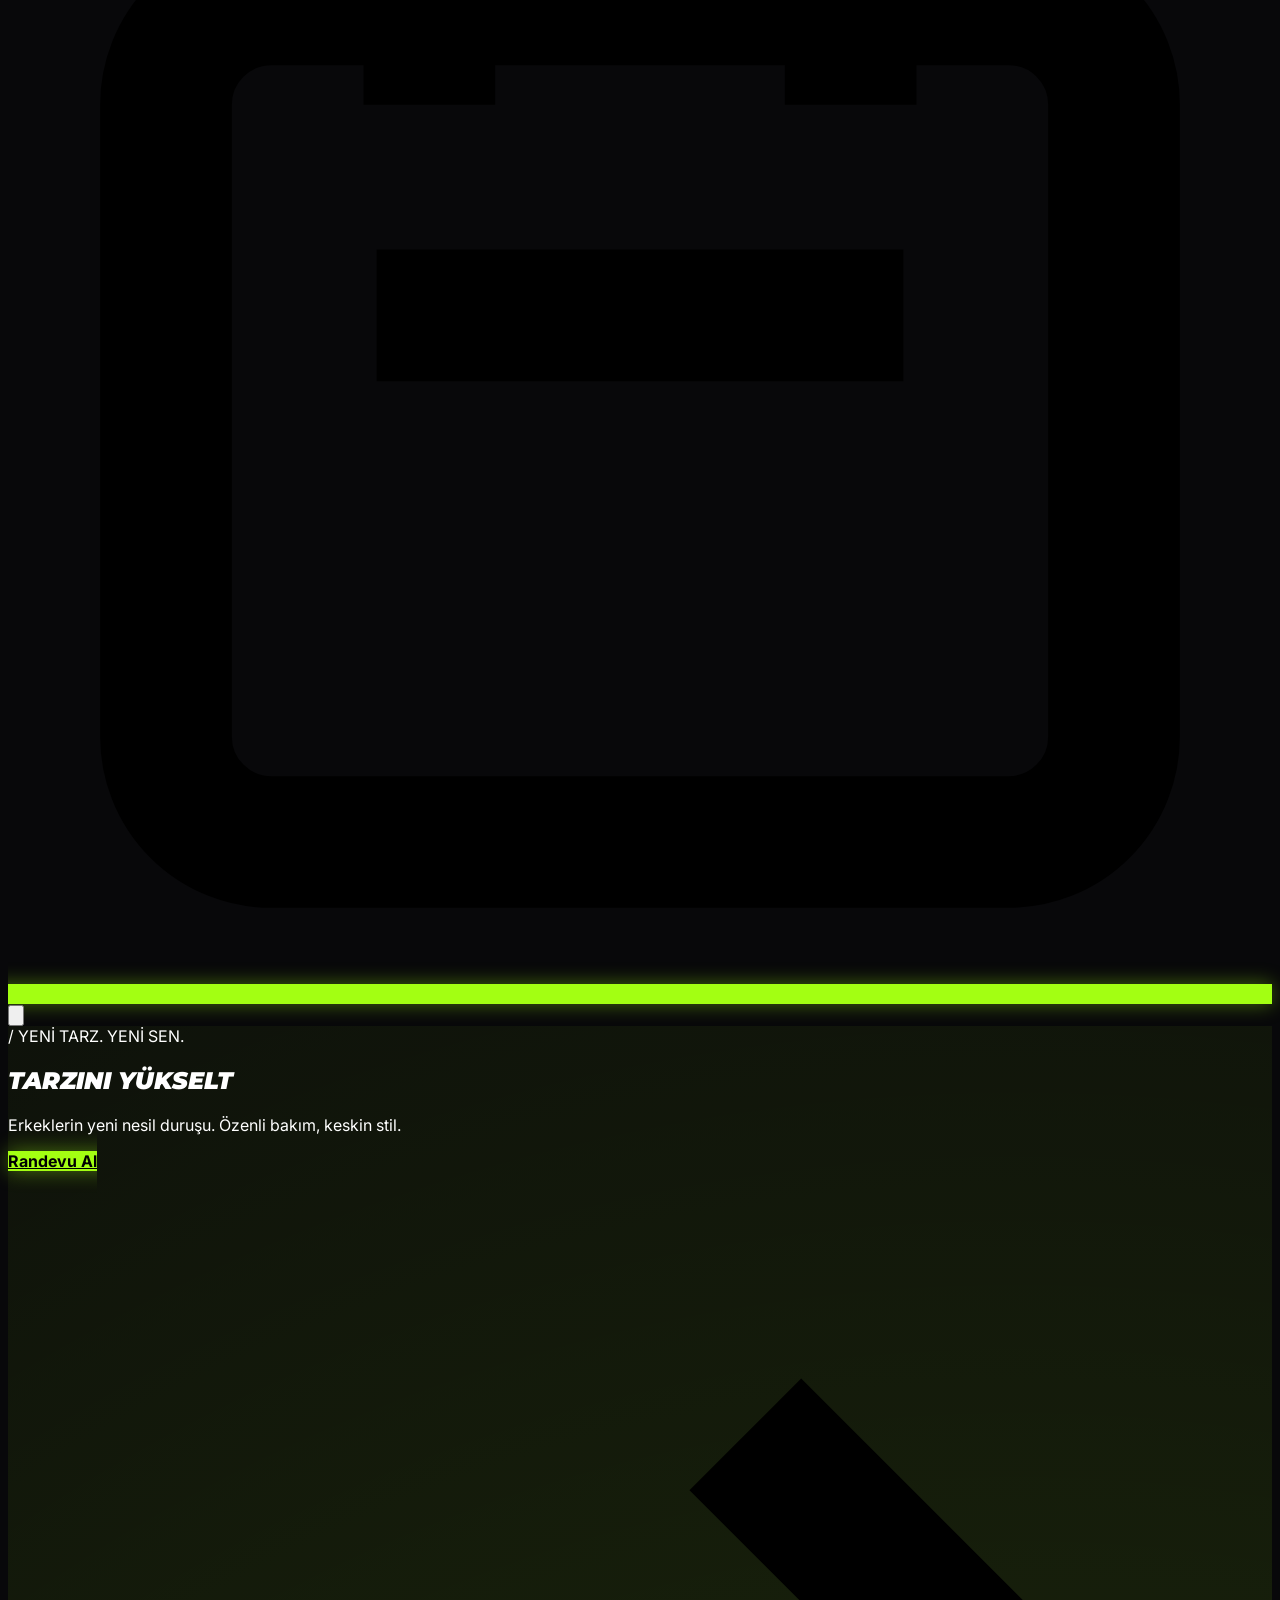
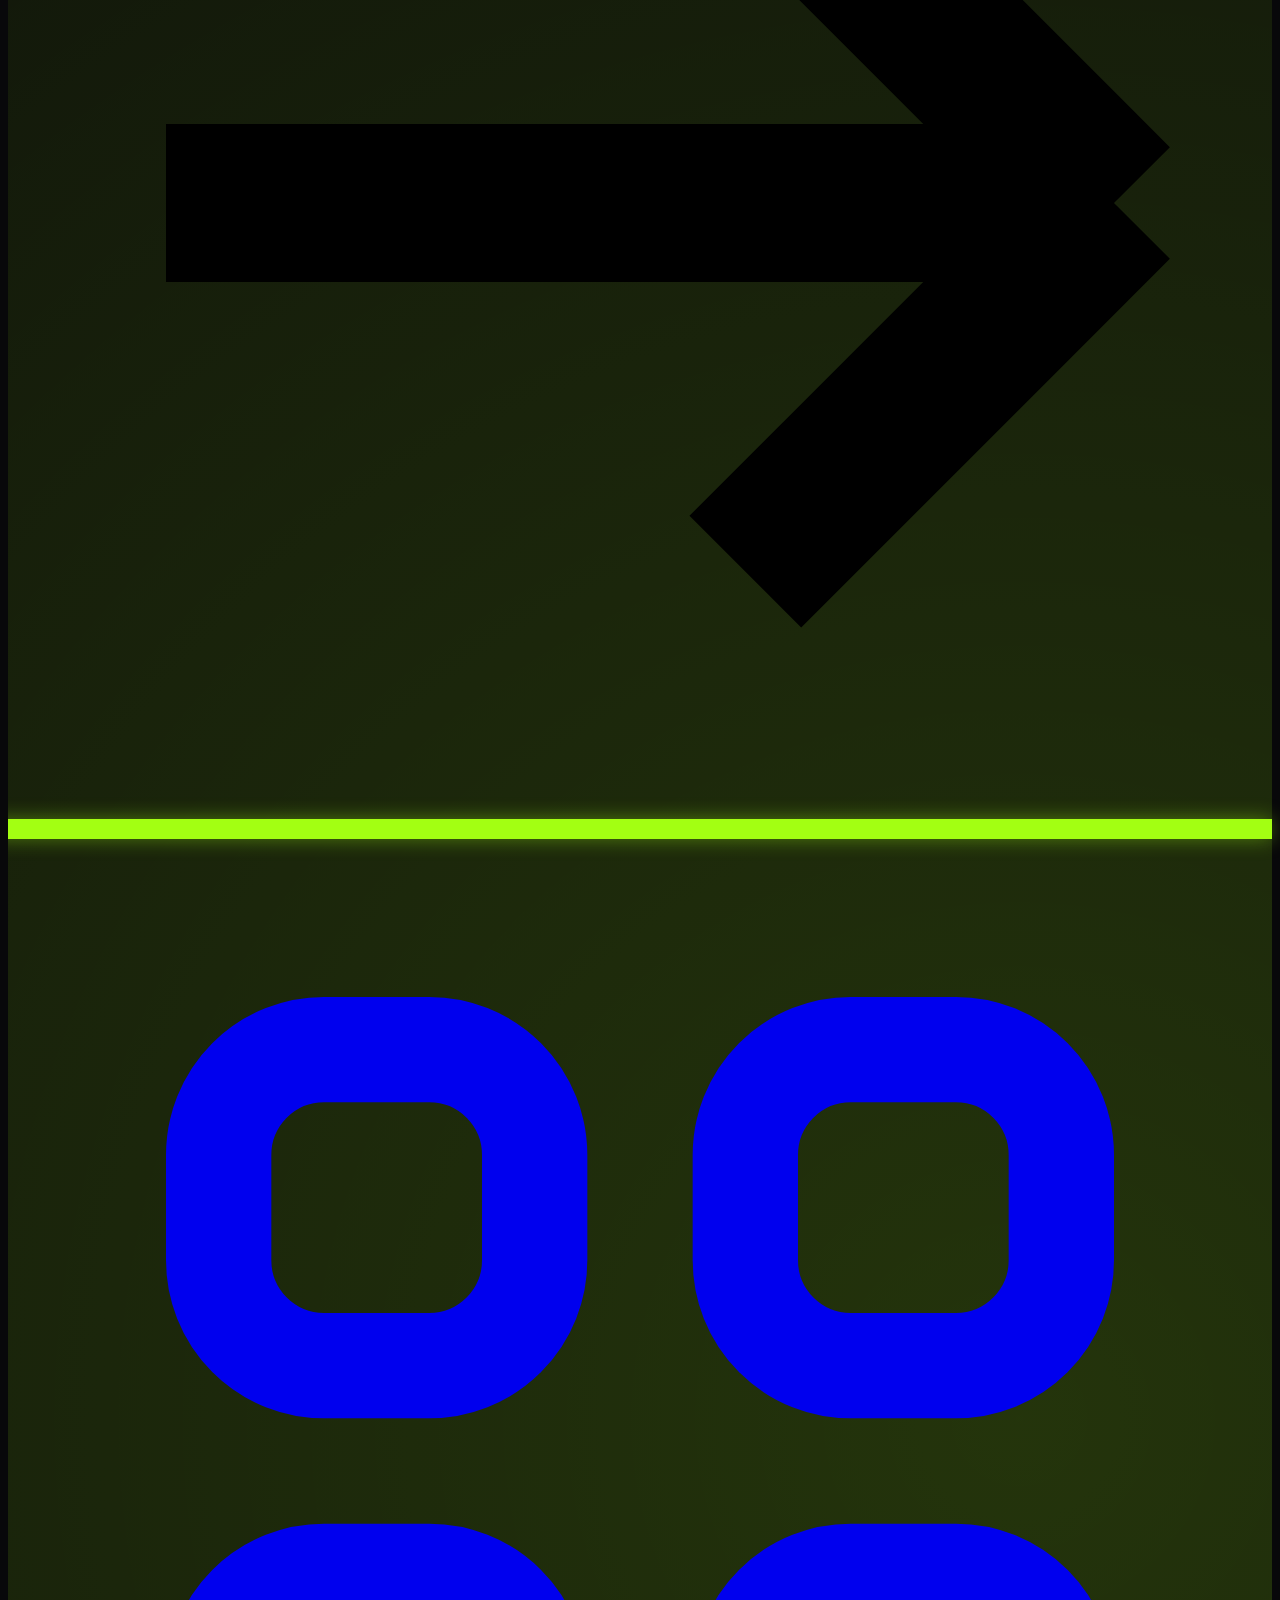
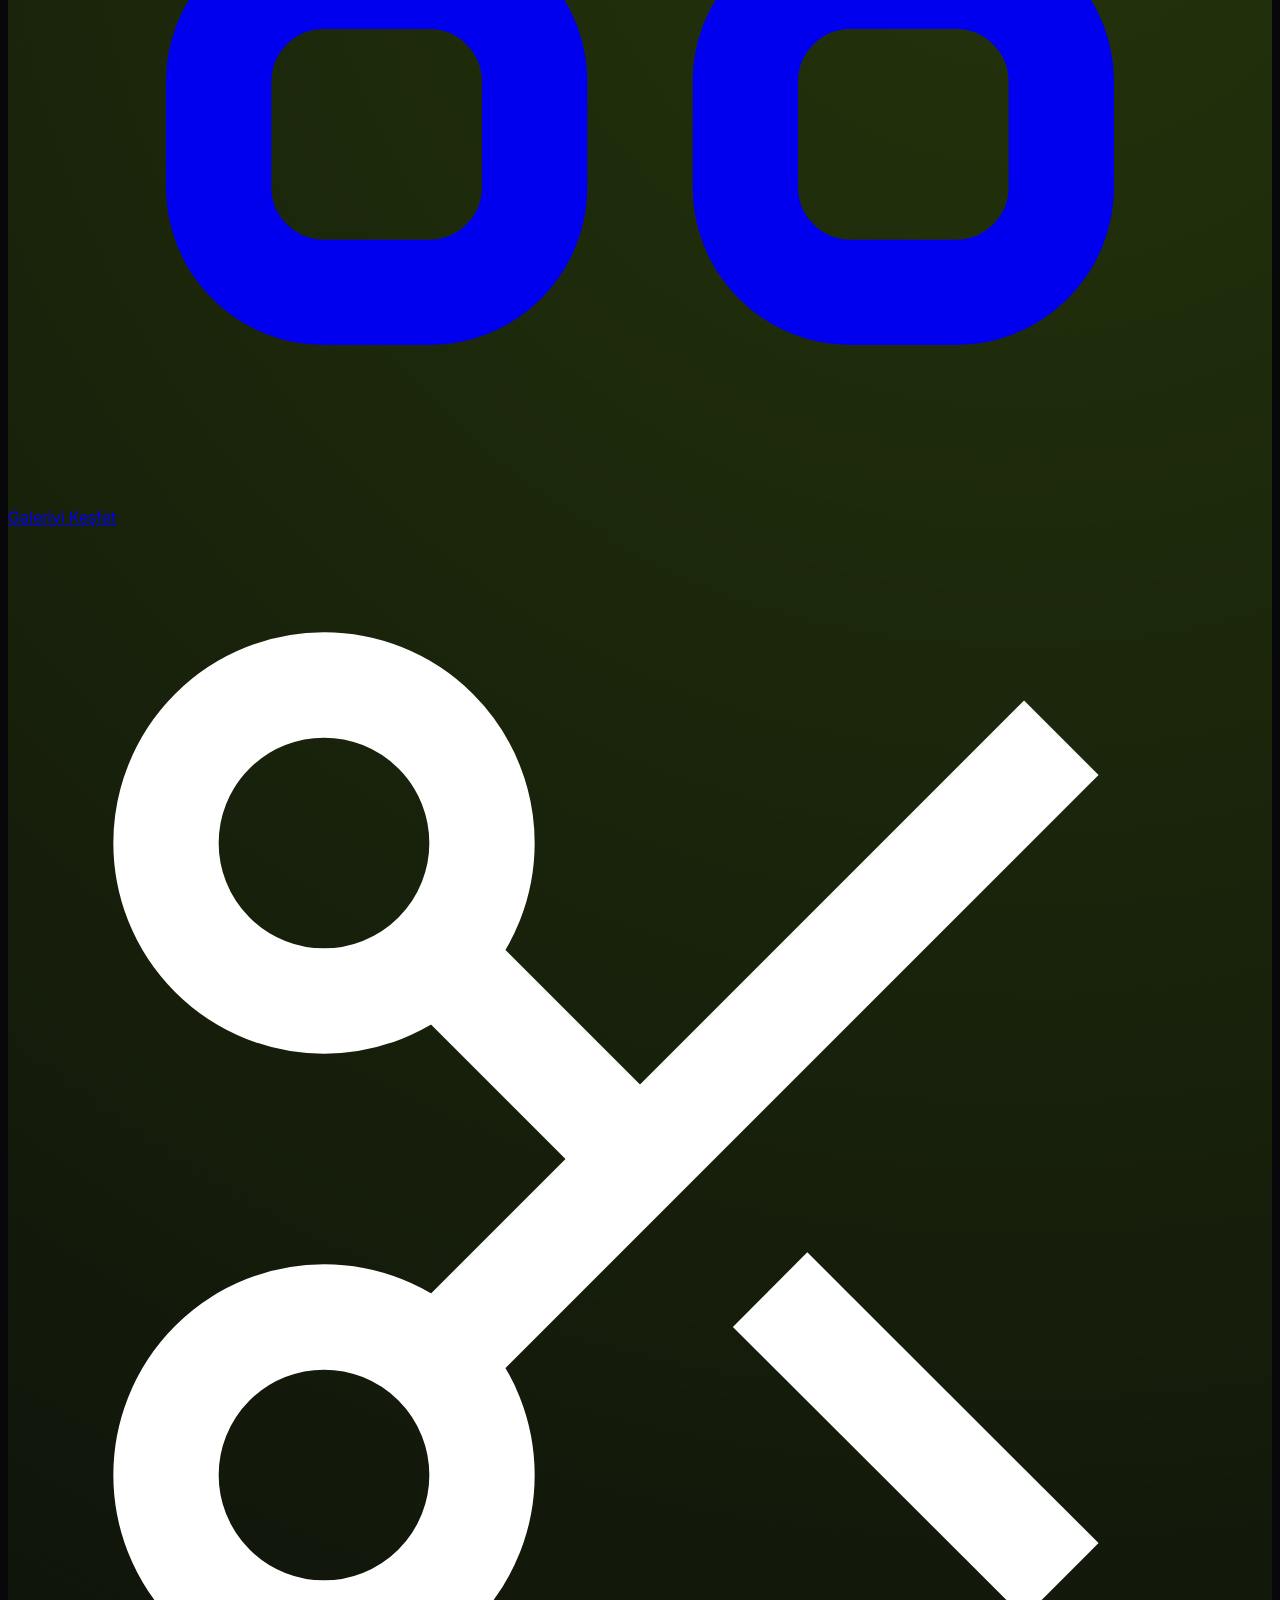
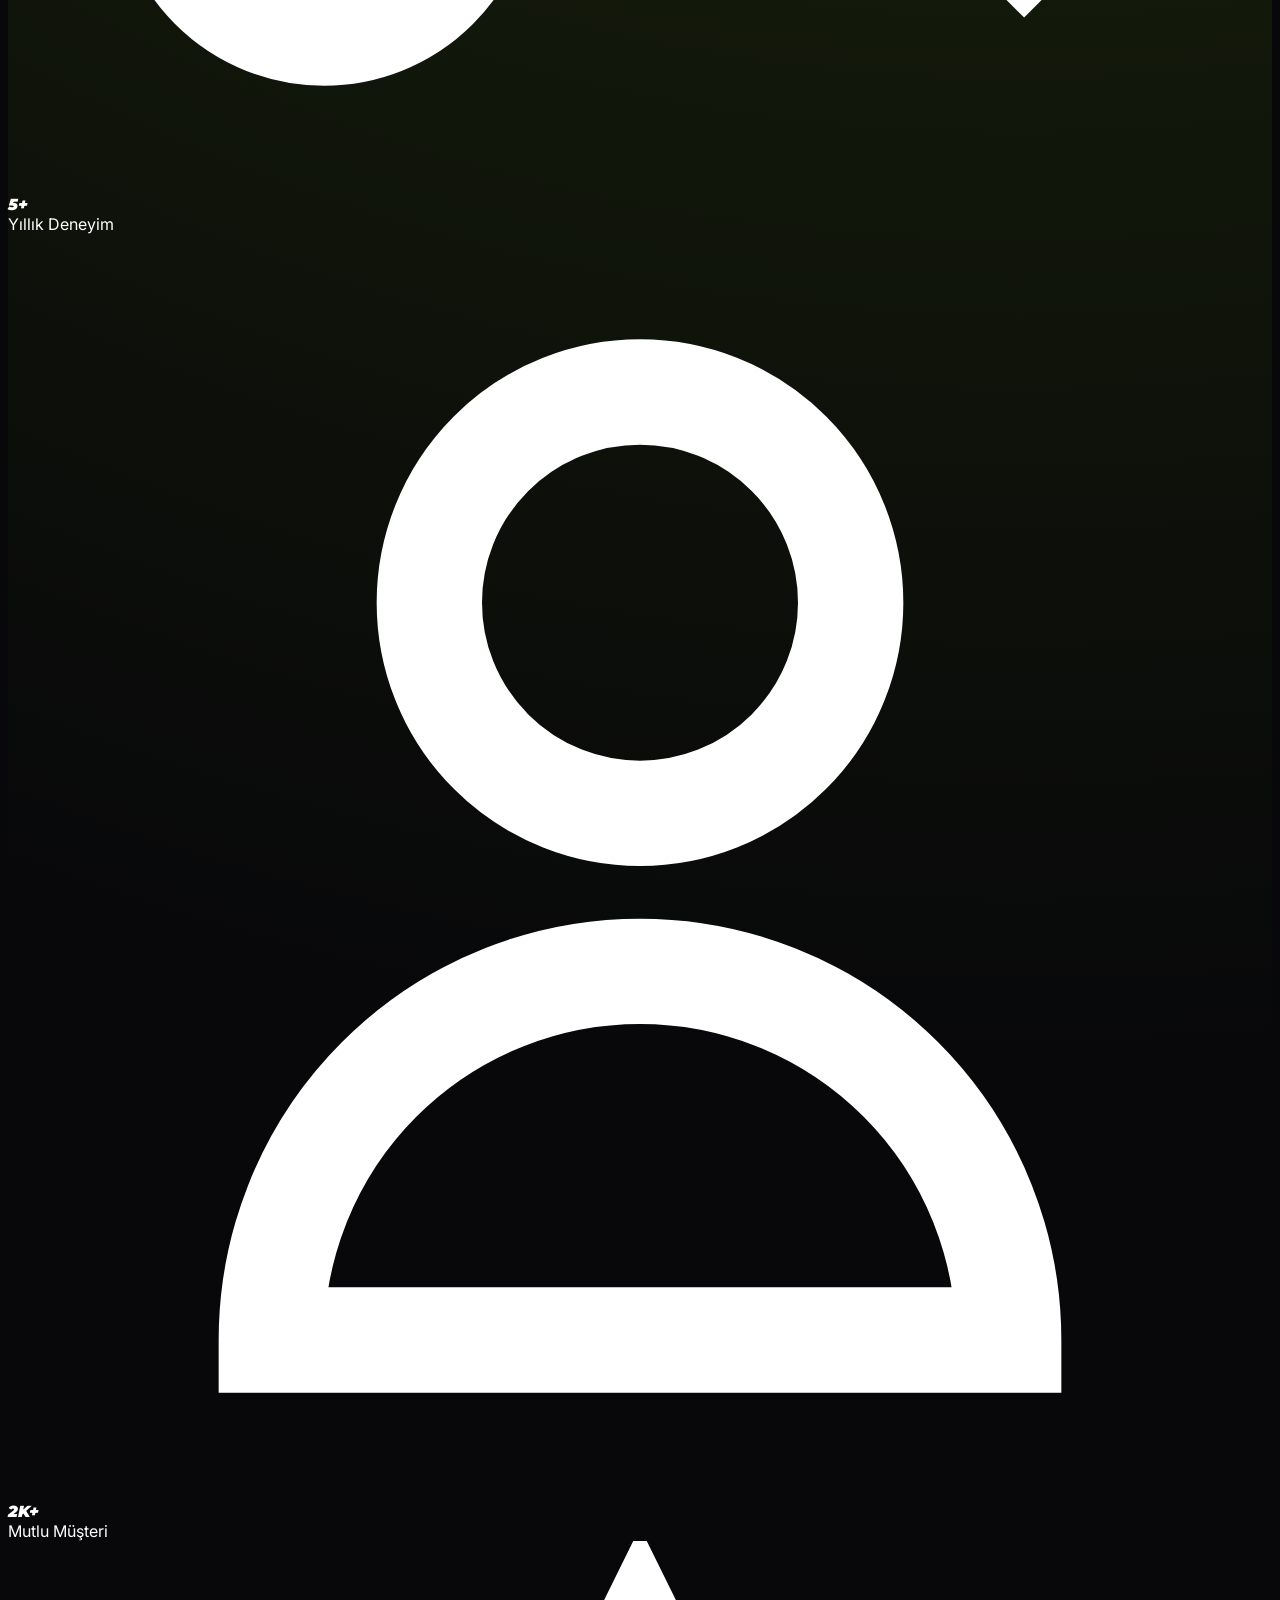
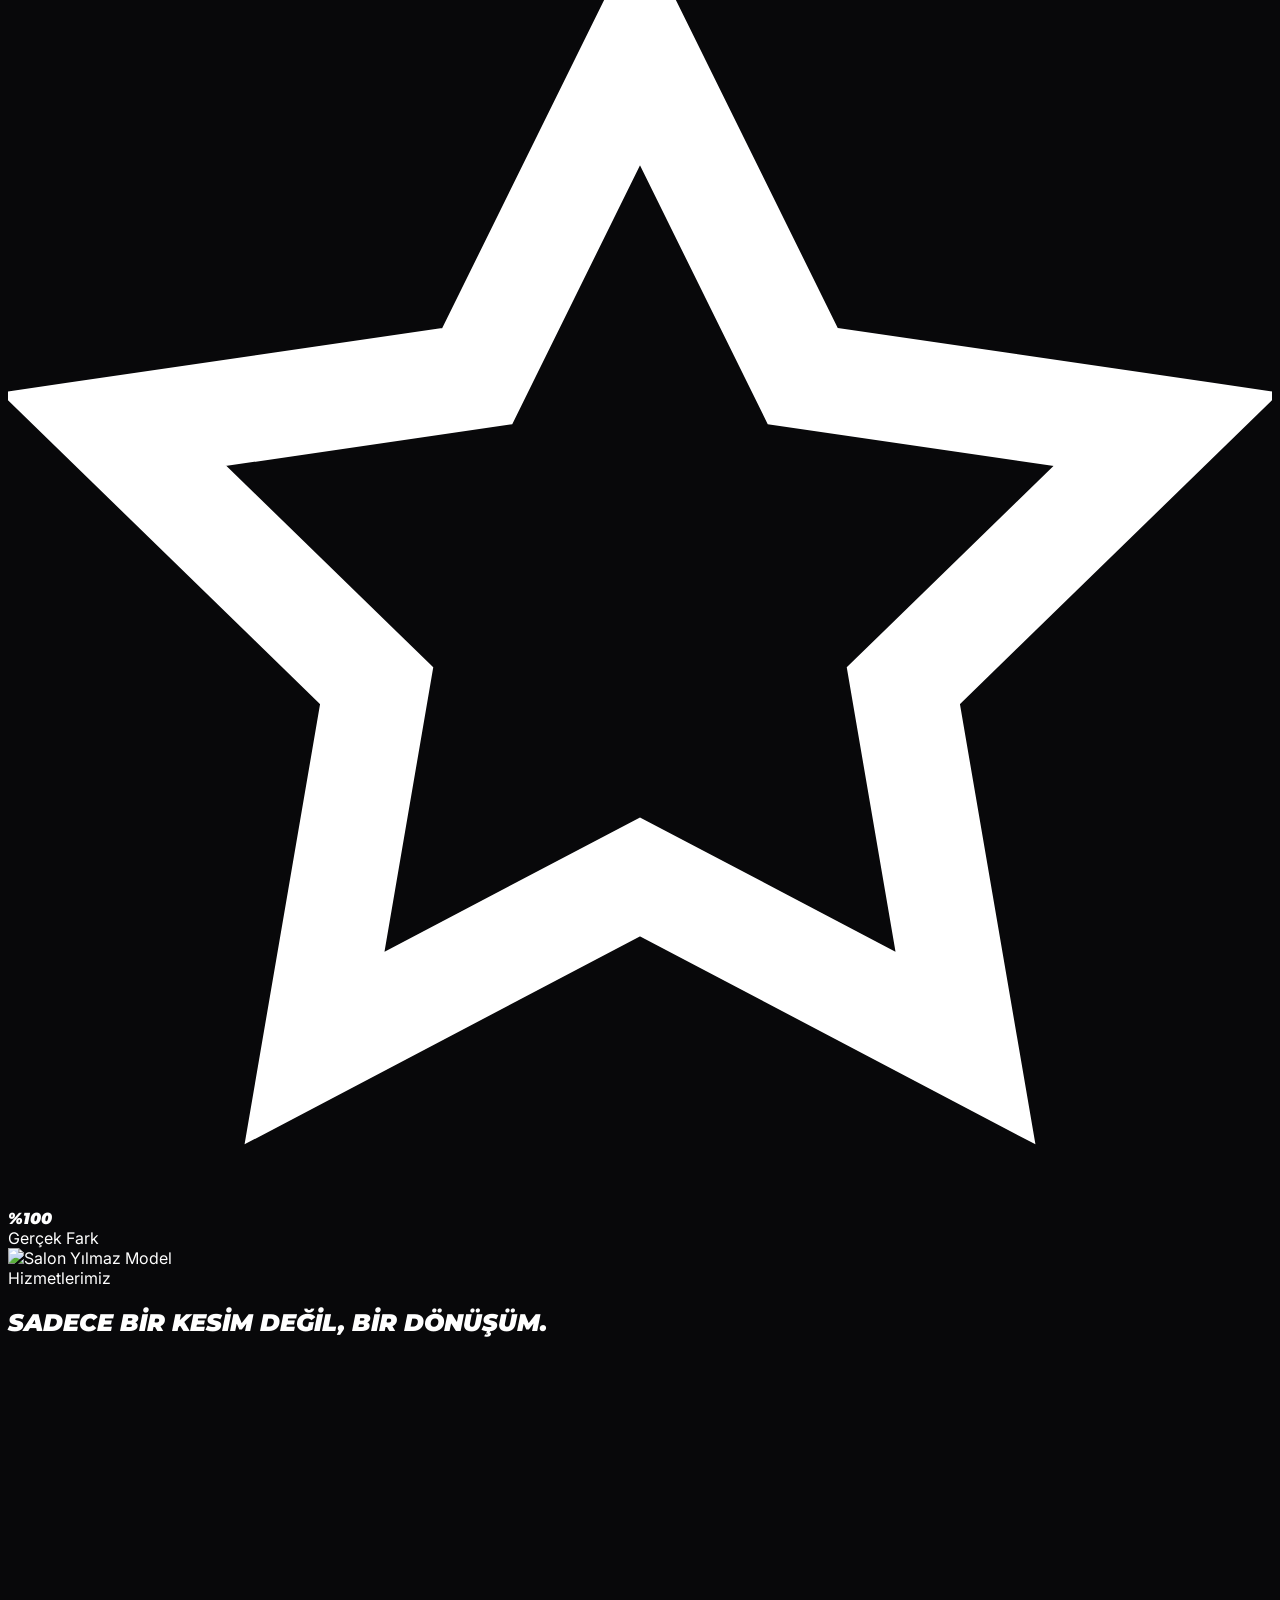
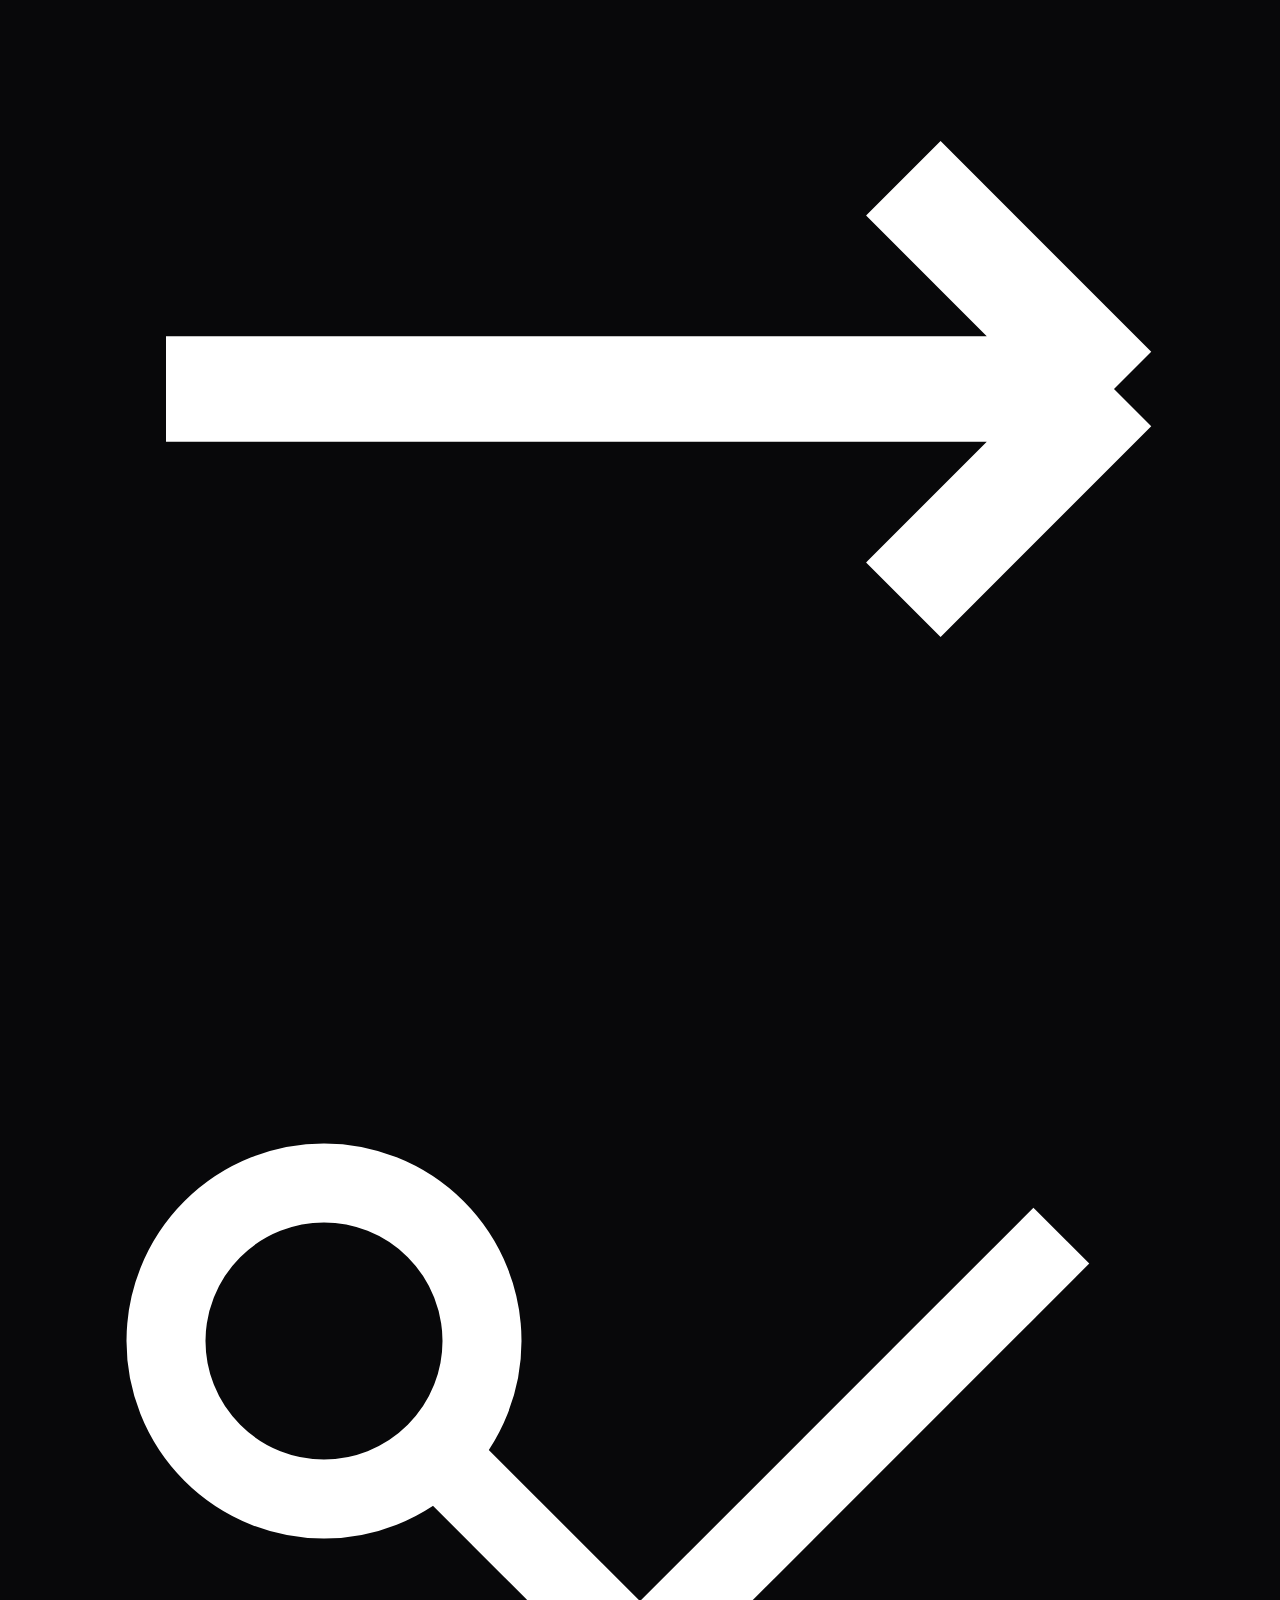
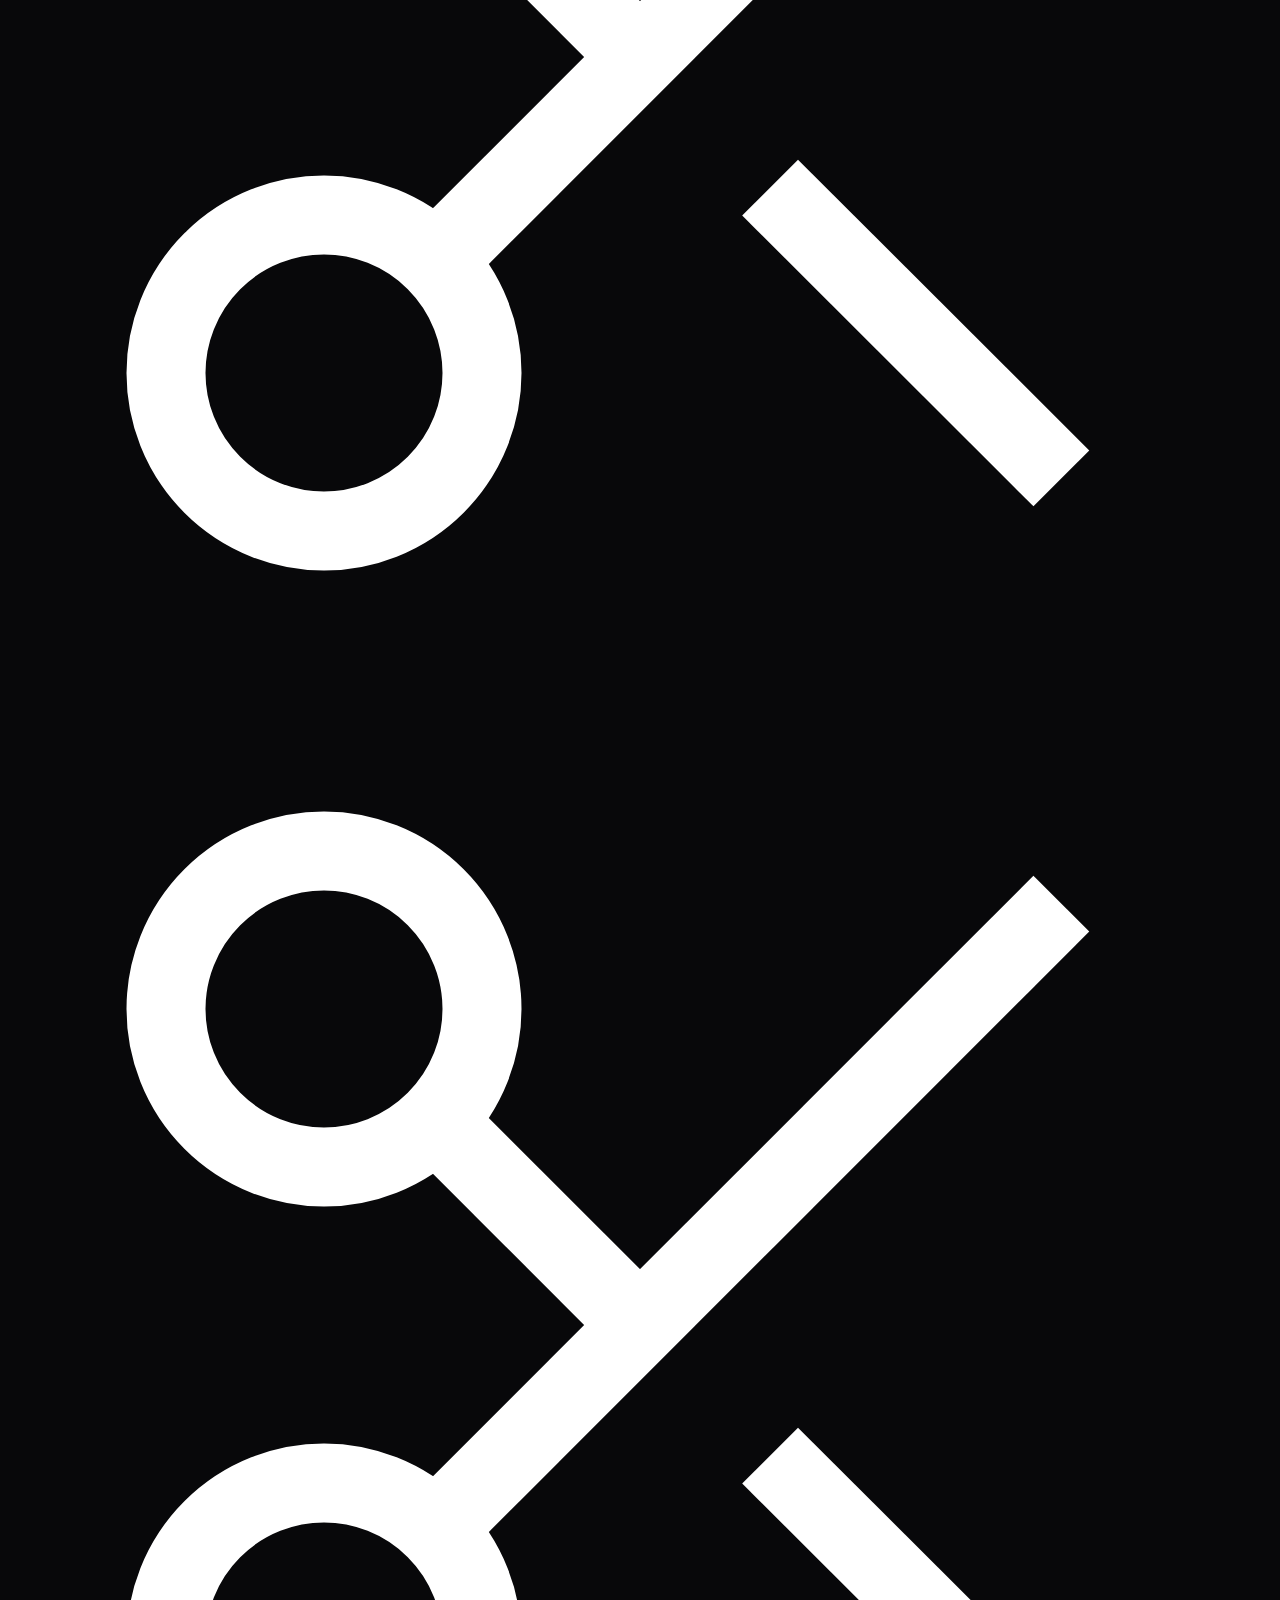
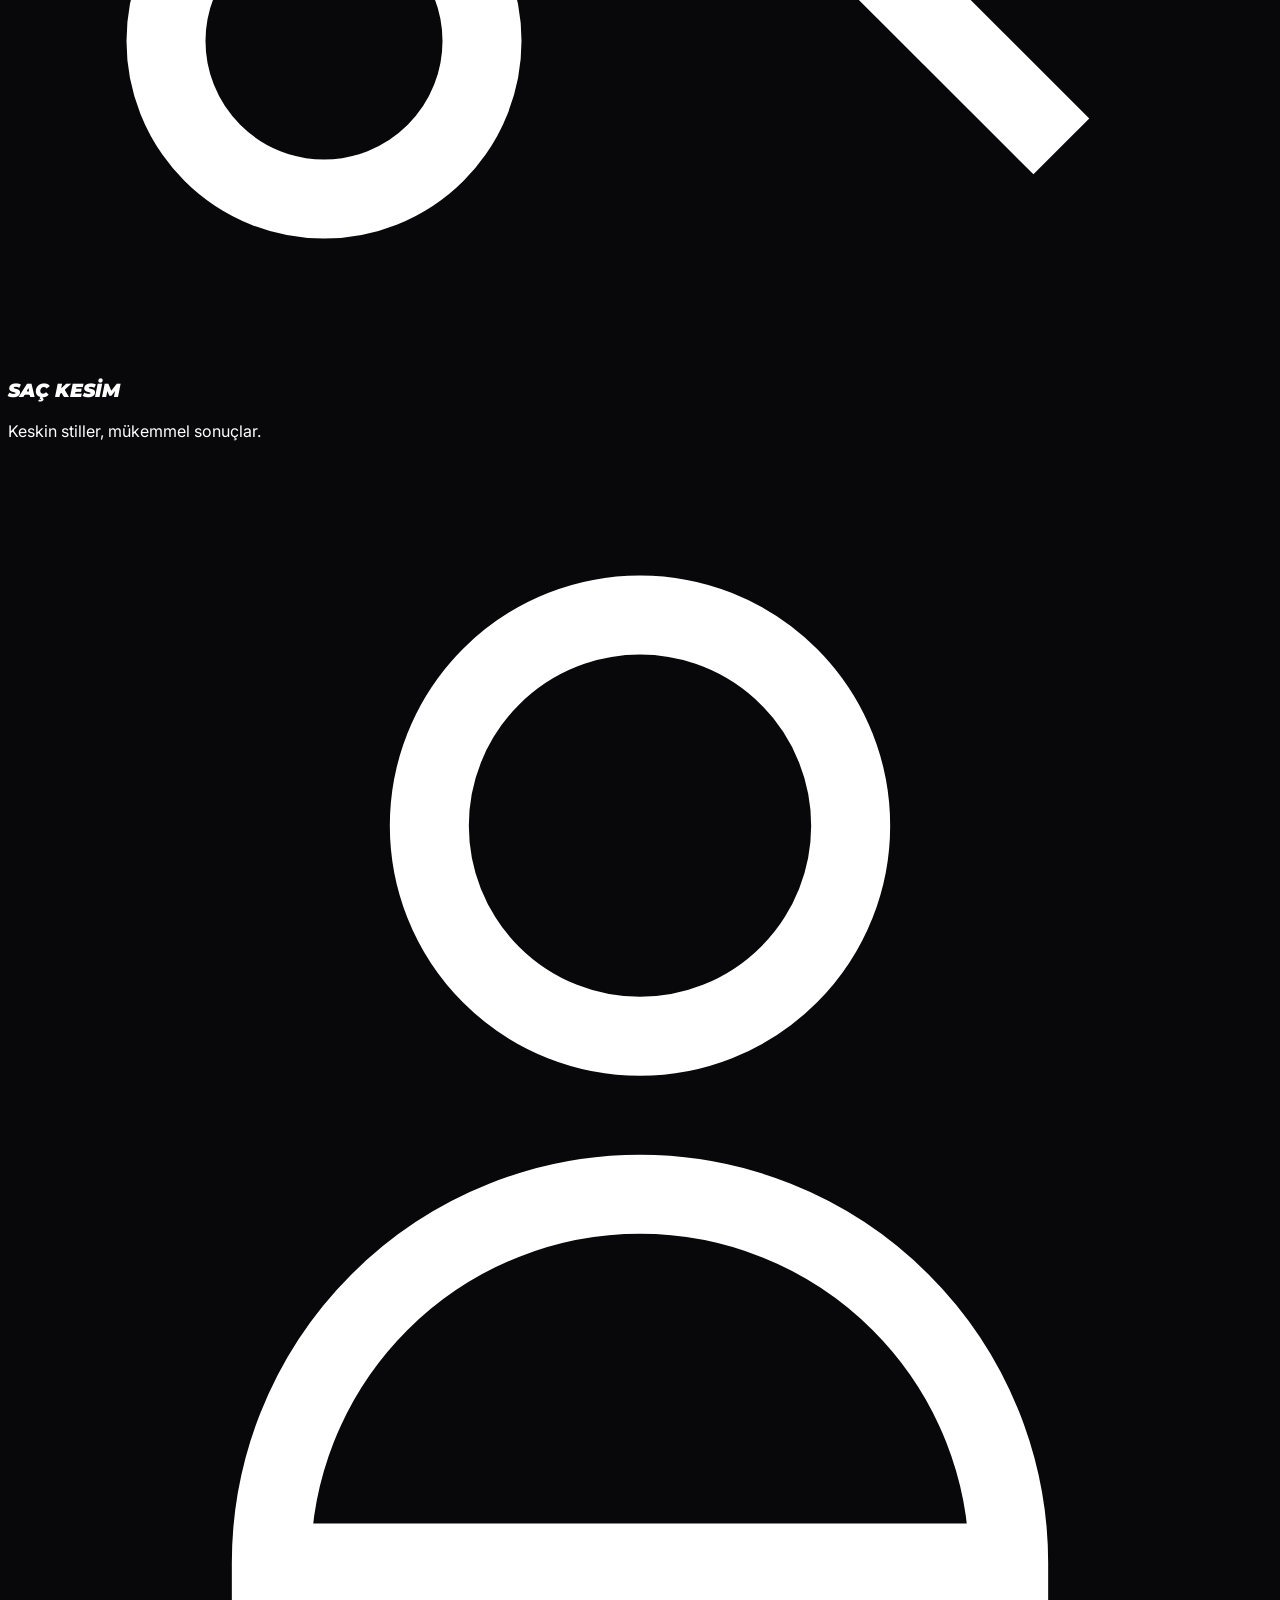
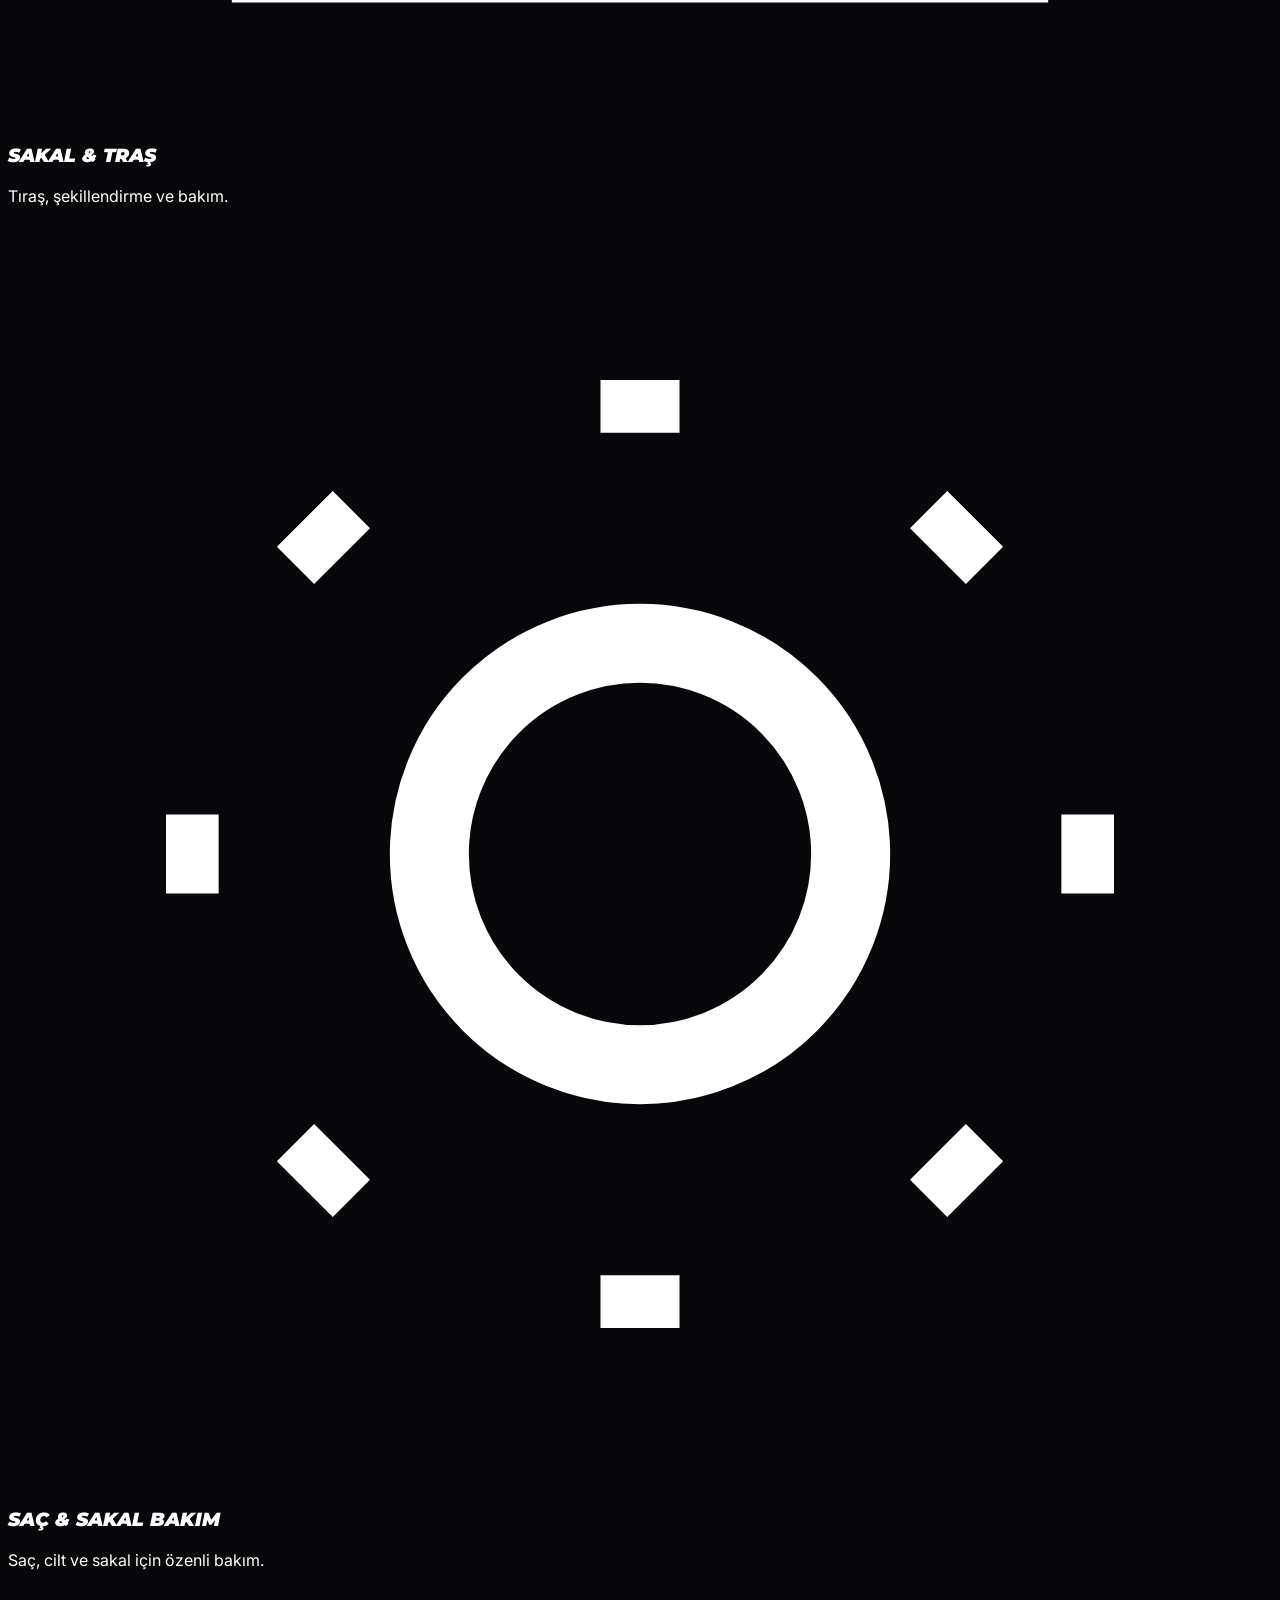
==== commit c79bb819: "Add files via upload" ====
--- a/index.html
+++ b/index.html
@@ -1,517 +1,548 @@
 <!DOCTYPE html>
 <html lang="tr">
-<head> <link rel="icon" type="image/png" href="favicon.png"><link rel="manifest" href="manifest.json"><!-- iPhone ve iPad Ana Ekran İkonu -->
-<link rel="apple-touch-icon" sizes="180x180" href="apple-touch-icon.png">
-  
-<meta name="theme-color" content="#000000">
-  
-<meta charset="UTF-8" />
-  <meta name="viewport" content="width=device-width, initial-scale=1.0" />
-  
-<<!-- Manisa Odaklı SEO Meta Etiketleri -->
-<meta name="description" content="Manisa Salon Yılmaz - Manisa Anatomik Saç Kesimi, Sakal Tasarımı ve Erkek Kuaförü Hizmetleri. En iyi Manisa berber deneyimi için hemen randevu alın.">
-<meta name="keywords" content="Manisa kuaför, Manisa berber, Manisa erkek kuaförü, Manisa saç kesimi, Manisa anatomik saç kesimi, Manisa sakal tasarımı, Salon Yılmaz Manisa, Manisa randevu kuaför">
-<meta name="robots" content="index, follow">
-<meta name="author" content="Salon Yılmaz Manisa">
-<meta name="geo.region" content="TR-45">
-<meta name="geo.placename" content="Manisa">
-<meta name="geo.position" content="38.6191;27.4289">
-<meta name="ICBM" content="38.6191, 27.4289">
-<link rel="canonical" href="https://salonyilmaz.com.tr/">
-
-<!-- Sosyal Medya Paylaşım Kartları (Open Graph) -->
-<meta property="og:type" content="website">
-<meta property="og:url" content="https://salonyilmaz.com.tr/">
-<meta property="og:title" content="Salon Yılmaz - Manisa Erkek Kuaförü & Anatomik Saç Kesimi">
-<meta property="og:description" content="Manisa'da profesyonel saç kesimi, sakal tasarımı ve kişisel erkek bakım hizmetleri.">
-<meta property="og:image" content="https://salonyilmaz.com.tr/favicon.png">
-
-<!-- Google Arama Motoru İçi Yapısal Konum Verisi (Schema.org - LocalBusiness) -->
-<script type="application/ld+json">
-{
-  "@context": "https://schema.org",
-  "@type": "BarberShop",
-  "name": "Salon Yılmaz - Manisa Erkek Kuaförü",
-  "image": "https://salonyilmaz.com.tr/favicon.png",
-  "url": "https://salonyilmaz.com.tr/",
-  "telephone": "+905075771022",
-  "priceRange": "₺₺",
-  "address": {
-    "@type": "PostalAddress",
-    "streetAddress": "3205. Sok. 18/B",
-    "addressLocality": "Manisa",
-    "addressRegion": "Manisa",
-    "postalCode": "45000",
-    "addressCountry": "TR"
-  },
-  "geo": {
-    "@type": "GeoCoordinates",
-    "latitude": 38.6191,
-    "longitude": 27.4289
-  },
-  "openingHoursSpecification": {
-    "@type": "OpeningHoursSpecification",
-    "dayOfWeek": [
-      "Monday",
-      "Tuesday",
-      "Wednesday",
-      "Thursday",
-      "Friday",
-      "Saturday"
+<head>
+  <meta charset="UTF-8" />
+  <meta name="viewport" content="width=device-width, initial-scale=1.0, viewport-fit=cover" />
+
+  <!-- Favicon & PWA / Mobil Ana Ekran -->
+  <link rel="icon" type="image/png" sizes="32x32" href="favicon.png">
+  <link rel="icon" type="image/png" sizes="16x16" href="favicon.png">
+  <link rel="apple-touch-icon" sizes="180x180" href="apple-touch-icon.png">
+  <link rel="apple-touch-icon" sizes="152x152" href="apple-touch-icon.png">
+  <link rel="apple-touch-icon" sizes="120x120" href="apple-touch-icon.png">
+  <link rel="manifest" href="manifest.json">
+  <meta name="theme-color" content="#08080a">
+  <meta name="msapplication-TileColor" content="#08080a">
+  <meta name="msapplication-TileImage" content="favicon.png">
+  <meta name="apple-mobile-web-app-capable" content="yes">
+  <meta name="apple-mobile-web-app-status-bar-style" content="black-translucent">
+  <meta name="apple-mobile-web-app-title" content="Salon Yılmaz">
+  <meta name="application-name" content="Salon Yılmaz">
+  <meta name="mobile-web-app-capable" content="yes">
+
+  <!-- Temel SEO - Manisa Odaklı -->
+  <title>Salon Yılmaz | Manisa Erkek Kuaförü &amp; Saç Kesimi – Tarzını Yükselt</title>
+  <meta name="description" content="Salon Yılmaz Manisa erkek kuaförü. Anatomik saç kesimi, sakal tasarımı, fade ve bakım. Arda Mahallesi 3205 Sokak. Randevu: 0507 577 10 22. Pzt–Cmt 09:00–21:00.">
+  <meta name="keywords" content="Manisa kuaför, Manisa berber, Manisa erkek kuaförü, Manisa saç kesimi, Manisa sakal tasarımı, Manisa fade, Manisa anatomik saç kesimi, Salon Yılmaz Manisa, Manisa randevu kuaför, Arda Mahallesi kuaför, Manisa erkek bakım">
+  <meta name="robots" content="index, follow, max-image-preview:large, max-snippet:-1, max-video-preview:-1">
+  <meta name="author" content="Salon Yılmaz Manisa">
+  <meta name="language" content="Turkish">
+  <link rel="canonical" href="https://salonyilmaz.com.tr/">
+
+  <!-- Yerel SEO / Coğrafi -->
+  <meta name="geo.region" content="TR-45">
+  <meta name="geo.placename" content="Manisa">
+  <meta name="geo.position" content="38.6191;27.4289">
+  <meta name="ICBM" content="38.6191, 27.4289">
+  <meta name="geo.country" content="TR">
+
+  <!-- Open Graph -->
+  <meta property="og:type" content="website">
+  <meta property="og:locale" content="tr_TR">
+  <meta property="og:site_name" content="Salon Yılmaz Manisa">
+  <meta property="og:url" content="https://salonyilmaz.com.tr/">
+  <meta property="og:title" content="Salon Yılmaz | Manisa Erkek Kuaförü – Tarzını Yükselt">
+  <meta property="og:description" content="Manisa'da anatomik saç kesimi, sakal tasarımı ve erkek bakım. Arda Mahallesi. Hemen randevu alın: 0507 577 10 22.">
+  <meta property="og:image" content="https://salonyilmaz.com.tr/favicon.png">
+  <meta property="og:image:alt" content="Salon Yılmaz Manisa Erkek Kuaförü">
+
+  <!-- Twitter -->
+  <meta name="twitter:card" content="summary_large_image">
+  <meta name="twitter:title" content="Salon Yılmaz | Manisa Erkek Kuaförü">
+  <meta name="twitter:description" content="Manisa anatomik saç kesimi ve sakal tasarımı. Randevu: 0507 577 10 22.">
+  <meta name="twitter:image" content="https://salonyilmaz.com.tr/favicon.png">
+
+  <!-- Schema.org LocalBusiness / BarberShop -->
+  <script type="application/ld+json">
+  {
+    "@context": "https://schema.org",
+    "@type": "BarberShop",
+    "@id": "https://salonyilmaz.com.tr/#business",
+    "name": "Salon Yılmaz",
+    "alternateName": ["Salon Yılmaz Manisa", "Salon Yılmaz Erkek Kuaförü"],
+    "description": "Manisa'da profesyonel erkek kuaförü. Anatomik saç kesimi, sakal tasarımı, fade ve kişisel bakım hizmetleri.",
+    "url": "https://salonyilmaz.com.tr/",
+    "image": "https://salonyilmaz.com.tr/favicon.png",
+    "logo": "https://salonyilmaz.com.tr/favicon.png",
+    "telephone": "+905075771022",
+    "priceRange": "₺₺",
+    "currenciesAccepted": "TRY",
+    "paymentAccepted": "Cash, Credit Card",
+    "address": {
+      "@type": "PostalAddress",
+      "streetAddress": "Arda Mahallesi 3205 Sokak 18/B",
+      "addressLocality": "Manisa",
+      "addressRegion": "Manisa",
+      "postalCode": "45000",
+      "addressCountry": "TR"
+    },
+    "geo": {
+      "@type": "GeoCoordinates",
+      "latitude": 38.6191,
+      "longitude": 27.4289
+    },
+    "hasMap": "https://maps.google.com/?q=Salon+Yılmaz+Manisa",
+    "areaServed": {
+      "@type": "City",
+      "name": "Manisa"
+    },
+    "openingHoursSpecification": [
+      {
+        "@type": "OpeningHoursSpecification",
+        "dayOfWeek": ["Monday","Tuesday","Wednesday","Thursday","Friday","Saturday"],
+        "opens": "09:00",
+        "closes": "21:00"
+      }
     ],
-    "opens": "09:00",
-    "closes": "21:00"
+    "sameAs": [
+      "https://wa.me/905075771022"
+    ],
+    "makesOffer": [
+      {"@type": "Offer", "itemOffered": {"@type": "Service", "name": "Saç Kesimi", "areaServed": "Manisa"}},
+      {"@type": "Offer", "itemOffered": {"@type": "Service", "name": "Sakal Tasarımı", "areaServed": "Manisa"}},
+      {"@type": "Offer", "itemOffered": {"@type": "Service", "name": "Fade Kesim", "areaServed": "Manisa"}},
+      {"@type": "Offer", "itemOffered": {"@type": "Service", "name": "Saç ve Sakal Bakımı", "areaServed": "Manisa"}},
+      {"@type": "Offer", "itemOffered": {"@type": "Service", "name": "Saç Boyama", "areaServed": "Manisa"}},
+      {"@type": "Offer", "itemOffered": {"@type": "Service", "name": "Cilt Bakımı", "areaServed": "Manisa"}}
+    ]
   }
-}
-</script>
-
-<title>Salon Yılmaz – Tarzınızı Keskinleştirin</title>
-<meta name="description" content="Salon Yılmaz – modern erkek berberi, saç kesimi ve sakal tasarımı. Manisa." />
-<link rel="preconnect" href="https://fonts.googleapis.com">
-<link rel="preconnect" href="https://fonts.gstatic.com" crossorigin>
-<link href="https://fonts.googleapis.com/css2?family=Bebas+Neue&family=Barlow:wght@400;500;600;700&display=swap" rel="stylesheet">
-<script src="https://cdn.tailwindcss.com"></script>
-<script>
-  tailwind.config = {
-    theme: {
-      extend: {
-        fontFamily: {
-          display: ['"Bebas Neue"', 'sans-serif'],
-          body: ['Barlow', 'sans-serif'],
-        },
-      },
-    },
+  </script>
+
+  <!-- Breadcrumb schema -->
+  <script type="application/ld+json">
+  {
+    "@context": "https://schema.org",
+    "@type": "BreadcrumbList",
+    "itemListElement": [
+      {"@type": "ListItem", "position": 1, "name": "Ana Sayfa", "item": "https://salonyilmaz.com.tr/"},
+      {"@type": "ListItem", "position": 2, "name": "Manisa Erkek Kuaförü", "item": "https://salonyilmaz.com.tr/#hizmetler"}
+    ]
   }
-</script>
-<style>
-  :root {
-    --radius: 0.25rem;
-    --background: oklch(0.14 0.005 264);
-    --foreground: oklch(0.96 0.004 247);
-    --card: oklch(0.19 0.008 264);
-    --secondary: oklch(0.24 0.01 264);
-    --muted: oklch(0.23 0.008 264);
-    --muted-foreground: oklch(0.66 0.012 255);
-    --neon: oklch(0.88 0.26 140);
-    --neon-soft: oklch(0.8 0.22 142);
-    --border: oklch(1 0 0 / 10%);
-    --destructive: oklch(0.577 0.245 27.325);
-  }
-
-  html { scroll-behavior: smooth; }
-  body {
-    background: var(--background);
-    color: var(--foreground);
-    font-family: 'Barlow', sans-serif;
-    -webkit-font-smoothing: antialiased;
-  }
-  ::selection { background: var(--neon); color: var(--background); }
-  :focus-visible { outline: 2px solid var(--neon); outline-offset: 3px; }
-
-  .font-display-tw { font-family: 'Bebas Neue', sans-serif; letter-spacing: 0.03em; }
-  .hero-title { font-family: 'Bebas Neue', sans-serif; letter-spacing: 0.03em; line-height: 0.9; }
-  .section-pad { padding-top: 5rem; padding-bottom: 5rem; }
-
-  .card-lux {
-    background-color: var(--card);
-    border: 1px solid var(--border);
-    border-radius: calc(var(--radius) + 4px);
-    transition: border-color 0.3s ease, transform 0.3s ease, box-shadow 0.3s ease;
-  }
-  .card-lux-hover:hover {
-    border-color: color-mix(in oklab, var(--neon) 60%, transparent);
-    transform: translateY(-4px);
-    box-shadow: 0 0 32px -8px color-mix(in oklab, var(--neon) 50%, transparent);
-  }
-
-  .text-neon { color: var(--neon); text-shadow: 0 0 12px color-mix(in oklab, var(--neon) 50%, transparent); }
-  .text-neon-plain { color: var(--neon); }
-  .bg-neon { background-color: var(--neon); }
-
-  .neon-glow-hover:hover {
-    box-shadow: 0 0 0 1px var(--neon),
-                0 0 32px -2px color-mix(in oklab, var(--neon) 80%, transparent);
-  }
-
-  .grain { position: relative; }
-  .grain::after {
-    content: "";
-    position: absolute;
-    inset: 0;
-    pointer-events: none;
-    background-image: radial-gradient(circle at 50% 0%, color-mix(in oklab, var(--neon) 12%, transparent), transparent 60%);
-  }
-
-  .hover-line {
-    background-image: linear-gradient(var(--neon), var(--neon));
-    background-position: 0 100%;
-    background-repeat: no-repeat;
-    background-size: 0% 1px;
-    transition: background-size 0.3s ease;
-  }
-  .hover-line:hover { background-size: 100% 1px; }
-
-  .input-field {
-    width: 100%;
-    background-color: var(--muted);
-    border: 1px solid var(--border);
-    border-radius: var(--radius);
-    padding: 0.7rem 0.9rem;
-    color: var(--foreground);
-    transition: border-color 0.2s ease;
-  }
-  .input-field:focus { border-color: var(--neon); outline: none; }
-  .input-field::placeholder { color: var(--muted-foreground); }
-  .input-field.field-error { border-color: var(--destructive); }
-  .field-label { display: block; font-size: 0.8rem; color: var(--muted-foreground); margin-bottom: 0.4rem; letter-spacing: 0.02em; }
-
-  .star-icon { fill: var(--neon); width: 1rem; height: 1rem; }
-
-  @media (prefers-reduced-motion: reduce) {
-    .card-lux, .card-lux-hover, .hover-line { transition: none; }
-  }
-</style>
-</head><script src="script.js"></script>
-
-<body class="grain">
-
-  <!-- Nav Header -->
-  <header id="nav" class="fixed inset-x-0 top-0 z-50 border-b border-white/10 bg-black/60 backdrop-blur-md transition-all duration-300">
-    <nav class="mx-auto flex max-w-6xl items-center justify-between px-6 sm:px-10 py-5">
-      <a href="#top" class="flex items-baseline gap-1">
-        <span class="font-display-tw text-xl">SALON</span>
-        <span class="font-display-tw text-xl text-neon-plain">YILMAZ</span>
+  </script>
+
+  <link rel="preconnect" href="https://fonts.googleapis.com">
+  <link rel="preconnect" href="https://fonts.gstatic.com" crossorigin>
+  <link href="https://fonts.googleapis.com/css2?family=Montserrat:ital,wght@0,400;0,700;0,900;1,900&family=Inter:wght@400;500;600;700&display=swap" rel="stylesheet">
+  <script src="https://cdn.tailwindcss.com"></script>
+  <script>
+    tailwind.config = {
+      theme: {
+        extend: {
+          fontFamily: {
+            heading: ['Montserrat', 'sans-serif'],
+            body: ['Inter', 'sans-serif'],
+          },
+          colors: {
+            brand: '#a3ff12',
+            'brand-dark': '#0d0d0d',
+            'brand-card': '#141416',
+            'brand-border': '#222226'
+          }
+        }
+      }
+    }
+  </script>
+
+  <style>
+    html { scroll-behavior: smooth; }
+    body {
+      background-color: #08080a;
+      color: #ffffff;
+      font-family: 'Inter', sans-serif;
+    }
+    .font-impact {
+      font-family: 'Montserrat', sans-serif;
+      font-style: italic;
+      font-weight: 900;
+      text-transform: uppercase;
+    }
+    .hero-glow {
+      background: radial-gradient(circle at 80% 30%, rgba(163, 255, 18, 0.18) 0%, rgba(0, 0, 0, 0) 60%);
+    }
+    .card-glow:hover {
+      border-color: #a3ff12;
+      box-shadow: 0 0 25px -5px rgba(163, 255, 18, 0.25);
+    }
+    .btn-neon {
+      background-color: #a3ff12;
+      color: #000000;
+      font-weight: 700;
+      box-shadow: 0 0 20px rgba(163, 255, 18, 0.4);
+      transition: all 0.3s ease;
+    }
+    .btn-neon:hover {
+      box-shadow: 0 0 30px rgba(163, 255, 18, 0.7);
+      transform: translateY(-2px);
+    }
+    .field {
+      width: 100%;
+      background: #141416;
+      border: 1px solid #222226;
+      border-radius: 0.75rem;
+      padding: 0.85rem 1rem;
+      color: #fff;
+      font-size: 0.95rem;
+      transition: border-color 0.2s;
+    }
+    .field:focus { outline: none; border-color: #a3ff12; }
+    .field::placeholder { color: #666; }
+    #mobile-menu {
+      max-height: 0; overflow: hidden; opacity: 0;
+      transition: max-height 0.35s ease, opacity 0.3s ease;
+    }
+    #mobile-menu.open { max-height: 420px; opacity: 1; }
+    .gallery-item { overflow: hidden; border-radius: 0.75rem; border: 1px solid #222226; }
+    .gallery-item img { transition: transform 0.5s ease; }
+    .gallery-item:hover img { transform: scale(1.06); }
+    .star { fill: #a3ff12; width: 14px; height: 14px; }
+  </style>
+</head>
+<body class="antialiased selection:bg-brand selection:text-black">
+
+  <!-- NAV -->
+  <header class="sticky top-0 z-50 bg-[#08080a]/90 backdrop-blur-md border-b border-white/5">
+    <div class="max-w-7xl mx-auto px-4 sm:px-6 lg:px-8 h-20 flex items-center justify-between">
+      <a href="#anasayfa" class="flex items-center gap-3 group">
+        <div class="text-brand">
+          <svg class="w-8 h-8" fill="none" stroke="currentColor" stroke-width="2" viewBox="0 0 24 24">
+            <circle cx="6" cy="6" r="3"></circle>
+            <circle cx="6" cy="18" r="3"></circle>
+            <line x1="20" y1="4" x2="8.12" y2="15.88"></line>
+            <line x1="14.47" y1="14.48" x2="20" y2="20"></line>
+            <line x1="8.12" y1="8.12" x2="12" y2="12"></line>
+          </svg>
+        </div>
+        <div>
+          <span class="font-impact text-2xl tracking-wider text-white block leading-none">SALON YILMAZ</span>
+          <span class="text-[10px] tracking-[0.2em] text-white/50 uppercase font-semibold">Erkek Kuaförü</span>
+        </div>
       </a>
-      <div class="hidden md:flex items-center gap-8 text-sm text-white/70">
-        <a href="#hizmetler" class="hover-line">Hizmetler</a>
-        <a href="#hakkimizda" class="hover-line">Hakkımızda</a>
-        <a href="#reviews" class="hover-line">Yorumlar</a>
-        <a href="#contact" class="hover-line">İletişim</a>
-      </div>
+
+      <nav class="hidden md:flex items-center gap-8 text-xs font-bold uppercase tracking-widest text-white/80">
+        <a href="#anasayfa" class="text-brand border-b-2 border-brand pb-1">Ana Sayfa</a>
+        <a href="#hakkimizda" class="hover:text-brand transition-colors">Hakkımızda</a>
+        <a href="#hizmetler" class="hover:text-brand transition-colors">Hizmetler</a>
+        <a href="#galeri" class="hover:text-brand transition-colors">Galeri</a>
+        <a href="#yorumlar" class="hover:text-brand transition-colors">Yorumlar</a>
+        <a href="#iletisim" class="hover:text-brand transition-colors">İletişim</a>
+      </nav>
+
       <div class="flex items-center gap-3">
-        <a href="#randevu"
-           class="hidden sm:inline-flex bg-neon text-black px-5 py-2.5 rounded font-display-tw text-base neon-glow-hover transition-shadow">
-          RANDEVU AL
+        <a href="#randevu" class="hidden sm:flex btn-neon rounded-full px-6 py-2.5 text-xs uppercase tracking-wider font-extrabold items-center gap-2">
+          <span>Randevu Al</span>
+          <svg class="w-4 h-4" fill="none" stroke="currentColor" stroke-width="2.5" viewBox="0 0 24 24"><path d="M8 7V3m8 4V3m-9 8h10M5 21h14a2 2 0 002-2V7a2 2 0 00-2-2H5a2 2 0 00-2 2v12a2 2 0 002 2z"></path></svg>
         </a>
-        <button id="menu-btn" aria-label="Menü" aria-expanded="false"
-          class="flex h-10 w-10 items-center justify-center rounded border border-white/15 md:hidden">
-          <svg id="menu-icon" class="h-5 w-5" viewBox="0 0 24 24" fill="none" stroke="currentColor" stroke-width="2">
-            <line x1="4" y1="7" x2="20" y2="7"/>
-            <line x1="4" y1="12" x2="20" y2="12"/>
-            <line x1="4" y1="17" x2="20" y2="17"/>
-          </svg>
+        <button id="menu-btn" class="md:hidden flex h-10 w-10 items-center justify-center rounded-lg border border-white/15" aria-label="Menü">
+          <svg class="w-5 h-5" fill="none" stroke="currentColor" stroke-width="2" viewBox="0 0 24 24"><path d="M4 7h16M4 12h16M4 17h16"/></svg>
         </button>
       </div>
-    </nav>
-    <div id="mobile-menu" class="hidden border-t border-white/10 bg-black/95 backdrop-blur-md md:hidden">
-      <div class="mx-auto flex max-w-6xl flex-col px-6 py-4">
-        <a href="#hizmetler" class="border-b border-white/10 py-3 text-sm text-white/80">Hizmetler</a>
-        <a href="#hakkimizda" class="border-b border-white/10 py-3 text-sm text-white/80">Hakkımızda</a>
-        <a href="#reviews" class="border-b border-white/10 py-3 text-sm text-white/80">Yorumlar</a>
-        <a href="#contact" class="border-b border-white/10 py-3 text-sm text-white/80">İletişim</a>
-        <a href="#randevu" class="mt-4 inline-flex items-center justify-center rounded bg-neon px-5 py-3 font-display-tw text-black">
-          Randevu Al
-        </a>
+    </div>
+    <div id="mobile-menu" class="md:hidden border-t border-white/5 bg-[#08080a]">
+      <div class="flex flex-col px-4 py-3 gap-1 text-sm font-bold uppercase tracking-wider">
+        <a href="#anasayfa" class="py-2.5 text-brand">Ana Sayfa</a>
+        <a href="#hakkimizda" class="py-2.5 text-white/70">Hakkımızda</a>
+        <a href="#hizmetler" class="py-2.5 text-white/70">Hizmetler</a>
+        <a href="#galeri" class="py-2.5 text-white/70">Galeri</a>
+        <a href="#yorumlar" class="py-2.5 text-white/70">Yorumlar</a>
+        <a href="#iletisim" class="py-2.5 text-white/70">İletişim</a>
+        <a href="#randevu" class="mt-2 btn-neon rounded-full py-3 text-center text-xs">Randevu Al</a>
       </div>
     </div>
   </header>
 
-  <!-- Hero Section -->
-  <section id="top" class="relative min-h-screen flex items-center">
-    <div class="absolute inset-0" style="background: radial-gradient(ellipse at top right, oklch(0.19 0.008 264), oklch(0.14 0.005 264) 65%);"></div>
-    <span class="absolute left-5 top-1/2 -translate-y-1/2 hidden lg:block text-[10px] font-semibold uppercase tracking-[0.3em] text-white/30" style="writing-mode: vertical-rl;">Est · 2026 · Barber</span>
-
-    <div class="relative z-10 mx-auto w-full max-w-6xl px-6 sm:px-10 py-32">
-      <div class="max-w-2xl">
-        <div class="mb-6 flex items-center gap-3">
-          <span class="h-px w-10 bg-neon"></span>
-          <span class="text-xs font-semibold uppercase tracking-widest text-neon-plain">Erkek Kuaförü</span>
-        </div>
-        <h1 class="hero-title text-6xl sm:text-8xl md:text-[6.5rem]">
-          TARZINI<br><span class="text-neon">KESKİNLEŞTİR.</span>
+  <!-- HERO -->
+  <section id="anasayfa" class="relative min-h-[85vh] flex items-center overflow-hidden hero-glow">
+    <div class="max-w-7xl mx-auto px-4 sm:px-6 lg:px-8 py-12 w-full grid md:grid-cols-12 items-center gap-8">
+      <div class="md:col-span-7 z-10">
+        <div class="inline-flex items-center gap-2 text-brand font-bold text-xs uppercase tracking-widest mb-4">
+          <span class="text-lg">/</span> YENİ TARZ. YENİ SEN.
+        </div>
+        <h1 class="font-impact text-6xl sm:text-7xl lg:text-8xl leading-none tracking-tight mb-4">
+          <span class="text-white block">TARZINI</span>
+          <span class="text-brand block">YÜKSELT</span>
         </h1>
-        <p class="mt-8 max-w-md text-base text-white/70 leading-relaxed">
-          Salon Yılmaz'da modern kesim, sakal ve bakım sanatını bir araya getiriyoruz. Hak ettiğin bir görünüm senin de olsun.
+        <p class="text-white/70 text-base sm:text-lg max-w-xl font-medium mb-8">
+          Erkeklerin yeni nesil <span class="text-brand font-semibold">duruşu.</span> Özenli bakım, keskin stil.
         </p>
-        <div class="mt-10 flex flex-col gap-4 sm:flex-row sm:items-center">
-          <a href="#randevu"
-             class="inline-flex items-center justify-center bg-neon text-black px-8 py-4 rounded font-display-tw text-lg neon-glow-hover transition-shadow">
+        <div class="flex flex-wrap items-center gap-4 mb-12">
+          <a href="#randevu" class="btn-neon px-8 py-4 rounded-full text-sm font-black uppercase tracking-wider flex items-center gap-3">
             Randevu Al
+            <svg class="w-5 h-5" fill="none" stroke="currentColor" stroke-width="3" viewBox="0 0 24 24"><path d="M14 5l7 7m0 0l-7 7m7-7H3"></path></svg>
           </a>
-          <a href="tel:+905075771022" class="inline-flex items-center justify-center gap-2 text-white/80 hover-line">
-            0507 577 10 22
+          <a href="#galeri" class="bg-white/5 hover:bg-white/10 border border-white/10 px-6 py-4 rounded-full text-sm font-bold uppercase tracking-wider text-white flex items-center gap-2 transition">
+            <svg class="w-5 h-5 text-brand" fill="none" stroke="currentColor" stroke-width="2" viewBox="0 0 24 24"><path d="M4 6a2 2 0 012-2h2a2 2 0 012 2v2a2 2 0 01-2 2H6a2 2 0 01-2-2V6zM14 6a2 2 0 012-2h2a2 2 0 012 2v2a2 2 0 01-2 2h-2a2 2 0 01-2-2V6zM4 16a2 2 0 012-2h2a2 2 0 012 2v2a2 2 0 01-2 2H6a2 2 0 01-2-2v-2zM14 16a2 2 0 012-2h2a2 2 0 012 2v2a2 2 0 01-2 2h-2a2 2 0 01-2-2v-2z"></path></svg>
+            Galeriyi Keşfet
           </a>
         </div>
-      </div>
-
-      <!-- Stat strip -->
-      <div class="absolute bottom-8 right-6 sm:right-10 hidden sm:block">
-        <div class="flex items-end gap-8">
-          <div class="text-right">
-            <p class="font-display-tw text-3xl leading-none">09–21</p>
-            <p class="mt-1 text-[10px] uppercase tracking-widest text-white/50">Pzt–Cmt</p>
-          </div>
-          <div class="text-right">
-            <p class="font-display-tw text-3xl leading-none text-neon-plain">05+</p>
-            <p class="mt-1 text-[10px] uppercase tracking-widest text-white/50">Yıllık Ustalık</p>
-          </div>
-        </div>
+        <div class="grid grid-cols-3 gap-4 border-t border-white/10 pt-6 max-w-lg">
+          <div class="flex items-center gap-3">
+            <div class="text-brand">
+              <svg class="w-6 h-6" fill="none" stroke="currentColor" stroke-width="2" viewBox="0 0 24 24"><circle cx="6" cy="6" r="3"></circle><circle cx="6" cy="18" r="3"></circle><line x1="20" y1="4" x2="8.12" y2="15.88"></line><line x1="14.47" y1="14.48" x2="20" y2="20"></line><line x1="8.12" y1="8.12" x2="12" y2="12"></line></svg>
+            </div>
+            <div>
+              <div class="font-impact text-xl text-white">5+</div>
+              <div class="text-[10px] text-white/50 uppercase font-bold tracking-wider">Yıllık Deneyim</div>
+            </div>
+          </div>
+          <div class="flex items-center gap-3">
+            <div class="text-brand">
+              <svg class="w-6 h-6" fill="none" stroke="currentColor" stroke-width="2" viewBox="0 0 24 24"><path d="M16 7a4 4 0 11-8 0 4 4 0 018 0zM12 14a7 7 0 00-7 7h14a7 7 0 00-7-7z"></path></svg>
+            </div>
+            <div>
+              <div class="font-impact text-xl text-white">2K+</div>
+              <div class="text-[10px] text-white/50 uppercase font-bold tracking-wider">Mutlu Müşteri</div>
+            </div>
+          </div>
+          <div class="flex items-center gap-3">
+            <div class="text-brand">
+              <svg class="w-6 h-6" fill="none" stroke="currentColor" stroke-width="2" viewBox="0 0 24 24"><path d="M12 2l3.09 6.26L22 9.27l-5 4.87 1.18 6.88L12 17.77l-6.18 3.25L7 14.14 2 9.27l6.91-1.01L12 2z"></path></svg>
+            </div>
+            <div>
+              <div class="font-impact text-xl text-white">%100</div>
+              <div class="text-[10px] text-white/50 uppercase font-bold tracking-wider">Gerçek Fark</div>
+            </div>
+          </div>
+        </div>
+      </div>
+      <div class="md:col-span-5 relative flex justify-center">
+        <div class="absolute inset-0 bg-brand/20 blur-3xl rounded-full scale-75 pointer-events-none"></div>
+        <img
+          src="https://images.unsplash.com/photo-1622286342621-4bd786c2447c?q=80&w=1000&auto=format&fit=crop"
+          alt="Salon Yılmaz Model"
+          class="relative z-10 w-full max-w-md object-cover rounded-2xl border border-white/10 shadow-2xl grayscale hover:grayscale-0 transition duration-500"
+        >
       </div>
     </div>
   </section>
 
-  <!-- Hizmetler -->
-  <section id="hizmetler" class="section-pad px-6 sm:px-10">
-    <div class="mx-auto max-w-6xl">
-      <p class="text-xs font-semibold uppercase tracking-widest text-neon-plain mb-3">Hizmetlerimiz</p>
-      <h2 class="hero-title text-4xl sm:text-5xl">Neler Yapıyoruz</h2>
-
-      <div class="mt-14 grid gap-6 sm:grid-cols-2 lg:grid-cols-3">
-        <div class="card-lux card-lux-hover p-7">
-          <div class="flex items-start justify-between">
-            <h3 class="font-display-tw text-2xl">Saç Kesimi</h3>
-            <span class="font-display-tw text-sm text-white/30">01</span>
-          </div>
-          <p class="mt-4 text-sm leading-relaxed text-white/60">Yüz hatlarına göre şekillenen, modern ve klasik kesim teknikleri.</p>
-        </div>
-        <div class="card-lux card-lux-hover p-7">
-          <div class="flex items-start justify-between">
-            <h3 class="font-display-tw text-2xl">Sakal Tasarımı</h3>
-            <span class="font-display-tw text-sm text-white/30">02</span>
-          </div>
-          <p class="mt-4 text-sm leading-relaxed text-white/60">Sakalını yüz şekline göre şekillendiren, ustura destekli bakım.</p>
-        </div>
-        <div class="card-lux card-lux-hover p-7">
-          <div class="flex items-start justify-between">
-            <h3 class="font-display-tw text-2xl">Saç &amp; Sakal Bakımı</h3>
-            <span class="font-display-tw text-sm text-white/30">03</span>
-          </div>
-          <p class="mt-4 text-sm leading-relaxed text-white/60">Saç ve sakal sağlığı için derin bakım ve besleyici uygulamalar.</p>
-        </div>
-        <div class="card-lux card-lux-hover p-7">
-          <div class="flex items-start justify-between">
-            <h3 class="font-display-tw text-2xl">Saç Boyama</h3>
-            <span class="font-display-tw text-sm text-white/30">04</span>
-          </div>
-          <p class="mt-4 text-sm leading-relaxed text-white/60">Doğal ve modern tonlarda saç boyama, kişiye özel renk danışmanlığı.</p>
-        </div>
-        <div class="card-lux card-lux-hover p-7">
-          <div class="flex items-start justify-between">
-            <h3 class="font-display-tw text-2xl">Cilt Bakımı</h3>
-            <span class="font-display-tw text-sm text-white/30">05</span>
-          </div>
-          <p class="mt-4 text-sm leading-relaxed text-white/60">Cildini arındıran, nemlendiren ve canlandıran yüz bakımı.</p>
-        </div>
-        <div class="card-lux card-lux-hover p-7">
-          <div class="flex items-start justify-between">
-            <h3 class="font-display-tw text-2xl">Kalıcı Saç</h3>
-            <span class="font-display-tw text-sm text-white/30">06</span>
-          </div>
-          <p class="mt-4 text-sm leading-relaxed text-white/60">İstenilen formu uzun süre koruyan kalıcı şekillendirme uygulaması.</p>
-        </div>
-        <div class="card-lux card-lux-hover p-7">
-          <div class="flex items-start justify-between">
-            <h3 class="font-display-tw text-2xl">Topik</h3>
-            <span class="font-display-tw text-sm text-white/30">07</span>
-          </div>
-          <p class="mt-4 text-sm leading-relaxed text-white/60">Doğal görünüm sağlayan saç topik uygulamaları.</p>
+  <!-- HİZMETLER -->
+  <section id="hizmetler" class="py-16 bg-[#0c0c0f] border-t border-white/5">
+    <div class="max-w-7xl mx-auto px-4 sm:px-6 lg:px-8">
+      <div class="grid grid-cols-1 md:grid-cols-5 gap-4">
+        <div class="bg-brand-card p-6 rounded-xl border border-brand-border flex flex-col justify-between">
+          <div>
+            <span class="text-brand font-bold text-xs uppercase tracking-widest block mb-2">Hizmetlerimiz</span>
+            <h2 class="font-impact text-2xl text-white uppercase leading-tight">SADECE BİR KESİM DEĞİL, BİR DÖNÜŞÜM.</h2>
+          </div>
+          <div class="mt-6 flex justify-between items-center text-brand">
+            <svg class="w-6 h-6" fill="none" stroke="currentColor" stroke-width="2" viewBox="0 0 24 24"><path d="M17 8l4 4m0 0l-4 4m4-4H3"></path></svg>
+            <svg class="w-8 h-8 opacity-40" fill="none" stroke="currentColor" stroke-width="1.5" viewBox="0 0 24 24"><circle cx="6" cy="6" r="3"></circle><circle cx="6" cy="18" r="3"></circle><line x1="20" y1="4" x2="8.12" y2="15.88"></line><line x1="14.47" y1="14.48" x2="20" y2="20"></line><line x1="8.12" y1="8.12" x2="12" y2="12"></line></svg>
+          </div>
+        </div>
+        <div class="bg-brand-card p-6 rounded-xl border border-brand-border card-glow transition text-center flex flex-col items-center justify-center">
+          <div class="text-brand mb-4">
+            <svg class="w-10 h-10 mx-auto" fill="none" stroke="currentColor" stroke-width="1.5" viewBox="0 0 24 24"><circle cx="6" cy="6" r="3"></circle><circle cx="6" cy="18" r="3"></circle><line x1="20" y1="4" x2="8.12" y2="15.88"></line><line x1="14.47" y1="14.48" x2="20" y2="20"></line><line x1="8.12" y1="8.12" x2="12" y2="12"></line></svg>
+          </div>
+          <h3 class="font-impact text-lg text-white mb-1">SAÇ KESİM</h3>
+          <p class="text-white/50 text-xs font-medium">Keskin stiller, mükemmel sonuçlar.</p>
+        </div>
+        <div class="bg-brand-card p-6 rounded-xl border border-brand-border card-glow transition text-center flex flex-col items-center justify-center">
+          <div class="text-brand mb-4">
+            <svg class="w-10 h-10 mx-auto" fill="none" stroke="currentColor" stroke-width="1.5" viewBox="0 0 24 24"><path d="M16 7a4 4 0 11-8 0 4 4 0 018 0zM12 14a7 7 0 00-7 7h14a7 7 0 00-7-7z"></path></svg>
+          </div>
+          <h3 class="font-impact text-lg text-white mb-1">SAKAL & TRAŞ</h3>
+          <p class="text-white/50 text-xs font-medium">Tıraş, şekillendirme ve bakım.</p>
+        </div>
+        <div class="bg-brand-card p-6 rounded-xl border border-brand-border card-glow transition text-center flex flex-col items-center justify-center">
+          <div class="text-brand mb-4">
+            <svg class="w-10 h-10 mx-auto" fill="none" stroke="currentColor" stroke-width="1.5" viewBox="0 0 24 24"><path d="M12 3v1m0 16v1m9-9h-1M4 12H3m15.364 6.364l-.707-.707M6.343 6.343l-.707-.707m12.728 0l-.707.707M6.343 17.657l-.707.707M16 12a4 4 0 11-8 0 4 4 0 018 0z"></path></svg>
+          </div>
+          <h3 class="font-impact text-lg text-white mb-1">SAÇ & SAKAL BAKIM</h3>
+          <p class="text-white/50 text-xs font-medium">Saç, cilt ve sakal için özenli bakım.</p>
+        </div>
+        <div class="bg-brand-card p-6 rounded-xl border border-brand-border card-glow transition text-center flex flex-col items-center justify-center">
+          <div class="text-brand mb-4">
+            <svg class="w-10 h-10 mx-auto" fill="none" stroke="currentColor" stroke-width="1.5" viewBox="0 0 24 24"><path d="M7 21a4 4 0 01-4-4c0-1.48.8-2.75 2-3.45V5a2 2 0 012-2h4a2 2 0 012 2v9.55c1.2.7 2 1.97 2 3.45a4 4 0 01-4 4H7z"></path></svg>
+          </div>
+          <h3 class="font-impact text-lg text-white mb-1">RENKLENDİRME</h3>
+          <p class="text-white/50 text-xs font-medium">Dikkat çekici detaylar.</p>
+        </div>
+      </div>
+
+      <!-- Extra services row -->
+      <div class="grid grid-cols-1 sm:grid-cols-3 gap-4 mt-4">
+        <div class="bg-brand-card p-5 rounded-xl border border-brand-border card-glow transition">
+          <h3 class="font-impact text-base text-white mb-1">CİLT BAKIMI</h3>
+          <p class="text-white/50 text-xs">Arındırma, nemlendirme ve canlandırma.</p>
+        </div>
+        <div class="bg-brand-card p-5 rounded-xl border border-brand-border card-glow transition">
+          <h3 class="font-impact text-base text-white mb-1">KALICI SAÇ</h3>
+          <p class="text-white/50 text-xs">İstediğin formu uzun süre koruyan şekillendirme.</p>
+        </div>
+        <div class="bg-brand-card p-5 rounded-xl border border-brand-border card-glow transition">
+          <h3 class="font-impact text-base text-white mb-1">TOPİK</h3>
+          <p class="text-white/50 text-xs">Doğal görünüm sağlayan profesyonel uygulamalar.</p>
         </div>
       </div>
     </div>
   </section>
 
-  <!-- Hakkımızda -->
-  <section id="hakkimizda" class="section-pad px-6 sm:px-10 bg-black/20">
-    <div class="mx-auto max-w-6xl grid grid-cols-1 lg:grid-cols-2 gap-16 items-center">
-      <div class="relative lg:-ml-6">
-        <div class="card-lux aspect-[4/3] w-full flex items-center justify-center overflow-hidden">
-          <svg viewBox="0 0 300 220" class="w-2/3 opacity-80" fill="none" xmlns="http://www.w3.org/2000/svg">
-            <rect x="20" y="40" width="60" height="10" rx="2" stroke="var(--neon)" stroke-width="2"/>
-            <rect x="20" y="70" width="100" height="10" rx="2" stroke="var(--neon)" stroke-opacity="0.5" stroke-width="2"/>
-            <circle cx="220" cy="90" r="50" stroke="var(--neon)" stroke-opacity="0.4" stroke-width="2"/>
-          </svg>
-        </div>
-        <div class="absolute -bottom-6 -right-6 card-lux px-6 py-4">
-          <p class="font-display-tw text-3xl leading-none text-neon-plain">2K+</p>
-          <p class="mt-1 text-[10px] uppercase tracking-widest text-white/50">Memnuniyet</p>
-        </div>
-      </div>
-
-      <div class="relative">
-        <span class="absolute -top-16 right-0 hidden sm:block select-none text-8xl font-display-tw text-white/10">02</span>
-        <p class="text-xs font-semibold uppercase tracking-widest text-neon-plain mb-3">Salon Yılmaz</p>
-        <h2 class="hero-title text-4xl sm:text-5xl">KARAKTER &amp; USTALIK</h2>
-        <p class="mt-8 text-base leading-relaxed text-white/70">
-          Salon Yılmaz, erkek bakımını bir sanat olarak görür. Her müşterimize özel yaklaşımımızla kendine güvenen bir görünüm kazanmasını sağlıyoruz. Geleneksel ustalığa verdiğimiz önem, modern teknikle birleşince hissedeceğiniz farkı yaratır.
+  <!-- HAKKIMIZDA -->
+  <section id="hakkimizda" class="py-20 border-t border-white/5">
+    <div class="max-w-7xl mx-auto px-4 sm:px-6 lg:px-8 grid md:grid-cols-2 gap-12 items-center">
+      <div>
+        <span class="text-brand font-bold text-xs uppercase tracking-widest block mb-3">Hakkımızda</span>
+        <h2 class="font-impact text-4xl sm:text-5xl text-white leading-none mb-6">
+          STİL<br><span class="text-brand">& DENEYİM</span>
+        </h2>
+        <p class="text-white/60 leading-relaxed mb-8 max-w-md">
+          Manisa’da hizmet veren Salon Yılmaz’da her kesim bir ifade. Geleneksel ustalığı modern tekniklerle birleştiriyoruz. Hijyenik ortam, özenli ekip ve gerçek ilgi burada.
         </p>
-        <ul class="mt-8 grid gap-4 sm:grid-cols-2">
-          <li class="flex items-center gap-3">
-            <span class="h-2 w-2 rounded-full bg-neon"></span>
-            <span class="text-sm text-white/70">Yüz hatlarına özel kesim</span>
+        <ul class="space-y-3">
+          <li class="flex items-center gap-3 text-sm text-white/70">
+            <span class="w-2 h-2 rounded-full bg-brand"></span> Yüz hatlarına özel anatomik kesim
           </li>
-          <li class="flex items-center gap-3">
-            <span class="h-2 w-2 rounded-full bg-neon"></span>
-            <span class="text-sm text-white/70">Hijyenik profesyonel ortam</span>
+          <li class="flex items-center gap-3 text-sm text-white/70">
+            <span class="w-2 h-2 rounded-full bg-brand"></span> Hijyenik profesyonel ortam
           </li>
-          <li class="flex items-center gap-3">
-            <span class="h-2 w-2 rounded-full bg-neon"></span>
-            <span class="text-sm text-white/70">Klasik ustura traşı</span>
+          <li class="flex items-center gap-3 text-sm text-white/70">
+            <span class="w-2 h-2 rounded-full bg-brand"></span> Klasik ustura traşı
           </li>
-          <li class="flex items-center gap-3">
-            <span class="h-2 w-2 rounded-full bg-neon"></span>
-            <span class="text-sm text-white/70">Deneyimli ve özenli ekip</span>
+          <li class="flex items-center gap-3 text-sm text-white/70">
+            <span class="w-2 h-2 rounded-full bg-brand"></span> Deneyimli ve özenli ekip
           </li>
         </ul>
       </div>
+      <div class="relative">
+        <div class="absolute inset-0 bg-brand/10 blur-3xl rounded-full pointer-events-none"></div>
+        <img src="https://images.unsplash.com/photo-1585747860715-2ba37e788b70?auto=format&fit=crop&w=900&q=80"
+             alt="Salon ortamı" class="relative z-10 w-full rounded-2xl border border-white/10 object-cover aspect-[4/3]">
+      </div>
     </div>
   </section>
 
-  <!-- Reviews -->
-  <section id="reviews" class="section-pad px-6 sm:px-10">
-    <div class="mx-auto max-w-6xl">
-      <div class="relative">
-        <p class="text-xs font-semibold uppercase tracking-widest text-neon-plain mb-3">Müşteri Yorumları</p>
-        <span class="absolute -top-4 right-0 hidden sm:block select-none text-8xl font-display-tw text-white/10">05</span>
-      </div>
-      <h2 class="hero-title text-4xl sm:text-5xl">Bizi Deneyimleyenler</h2>
-      <p class="mx-auto mt-6 max-w-xl text-sm text-white/60">Gerçek müşterilerimizin deneyimleri bizim için memnuniyetle başlar.</p>
-
-      <div class="mt-14 grid gap-6 sm:grid-cols-2 lg:grid-cols-3" id="reviews-grid"></div>
-
-      <div class="mt-12 flex flex-col items-center gap-3 sm:flex-row sm:justify-center">
-        <a href="https://maps.google.com/?q=Salon+Yılmaz+Manisa" target="_blank" rel="noopener noreferrer"
-           class="inline-flex items-center gap-2 text-sm text-neon-plain hover-line">Google'da Tüm Yorumlar</a>
-        <a href="https://wa.me/905075771022" target="_blank" rel="noopener noreferrer"
-           class="inline-flex items-center gap-2 text-sm text-white/60 hover-line">Sen de Deneyimle</a>
+  <!-- GALERİ -->
+  <section id="galeri" class="py-20 bg-[#0c0c0f] border-t border-white/5">
+    <div class="max-w-7xl mx-auto px-4 sm:px-6 lg:px-8">
+      <div class="text-center mb-12">
+        <span class="text-brand font-bold text-xs uppercase tracking-widest block mb-3">Galeri</span>
+        <h2 class="font-impact text-4xl sm:text-5xl text-white">İŞLERİMİZ</h2>
+      </div>
+      <div class="grid grid-cols-2 sm:grid-cols-3 gap-3">
+        <div class="gallery-item aspect-square">
+          <img src="https://lh3.googleusercontent.com/grass-cs/ACvplmNc3NbKoM3XG4Dgz4DzjyZq5nP1eHG7JrIF1Z5rydwzyvGL_SlWx2tZdXfNlW5MoHWQgaswAJReIHOzV95ieK9ccX6HYtj72Yn_Fzhdra4vh_0RLi4EvigQx0HJv3IHv8yUbTuTOT5OTlU=s1532-w812-h1532-rw" alt="Kesim" class="h-full w-full object-cover" loading="lazy">
+        </div>
+        <div class="gallery-item aspect-square">
+          <img src="https://lh3.googleusercontent.com/grass-cs/ACvplmNXOLCv68R3MislF06bsfQ9p2OdRuQLOTLzIvYeAGYbARcBrWw3ClcshHwh8LhQKXke_r0vrezQNZgMussamQ4tXc5ApsgyWkMd96bfpT_JIkSkPo8OOZp4HSF2hA_HT0pa4dVtGc1vcF14=s1532-w812-h1532-rw" alt="Sakal" class="h-full w-full object-cover" loading="lazy">
+        </div>
+        <div class="gallery-item aspect-square">
+          <img src="https://lh3.googleusercontent.com/grass-cs/ACvplmPhvf0ixnoBdrtwO8GdgmpYt4LvFo-ro6LbzhKXtQMA-fxbFzH5y_jvLDNQ-rXrRSL9FBPOn3UTeBaNV6hkp9Xh8ac-otBDrsIIv5Qvd1dk3HeOUqx3PEVN4hHFyibS3mSubHk=s1532-w812-h1532-rw" alt="Bakım" class="h-full w-full object-cover" loading="lazy">
+        </div>
+        <div class="gallery-item aspect-square">
+          <img src="https://lh3.googleusercontent.com/grass-cs/ACvplmMZJtysKzCeVyfImzNKFD834OxSgz0JfMIC_rSdKk7RFSpOjjkgCtAMELM3m7mSZzR1BHxLWz8Gg72tyA8RSzjZOuD2ruk895hWT5EXxZbqi4Z3CLpcA4mRFkVuYePBdGlGAMPRjH27Cz9H=s1532-w812-h1532-rw" alt="Salon" class="h-full w-full object-cover" loading="lazy">
+        </div>
+        <div class="gallery-item aspect-square col-span-2 sm:col-span-1">
+          <img src="https://lh3.googleusercontent.com/gps-cs-s/AHRPTWnd0bzf0T_1Kht_9LT0Os9WmTxkA1TOVVkooENUSTTElZHkx5ieoAzZgDrZS2SQ2mbjX_hooIuiASlch64JOXNhZxb0N5paRhgHxj9cy_PfxM2V5Ykg934T_3Ax3yolrH7U1B-l9vEyKLDm=s1532-w812-h1532-rw" alt="Stil" class="h-full w-full object-cover" loading="lazy">
+        </div>
       </div>
     </div>
   </section>
 
-  <!-- Contact Section -->
-  <section id="contact" class="section-pad px-6 sm:px-10 bg-black/20">
-    <div class="mx-auto max-w-6xl">
-      <div class="relative">
-        <p class="text-xs font-semibold uppercase tracking-widest text-neon-plain mb-3 text-center">İletişim &amp; Konum</p>
-        <span class="absolute -top-4 right-0 hidden sm:block select-none text-8xl font-display-tw text-white/10">03</span>
-      </div>
-      <h2 class="hero-title text-4xl sm:text-5xl text-center">Bize Ulaşın</h2>
-
-      <div class="mt-14 grid gap-6 lg:grid-cols-2">
-        <!-- Bilgiler Kartı -->
-        <div class="card-lux p-8 flex flex-col justify-between">
+  <!-- YORUMLAR -->
+  <section id="yorumlar" class="py-20 border-t border-white/5">
+    <div class="max-w-7xl mx-auto px-4 sm:px-6 lg:px-8">
+      <div class="text-center mb-12">
+        <span class="text-brand font-bold text-xs uppercase tracking-widest block mb-3">Yorumlar</span>
+        <h2 class="font-impact text-4xl sm:text-5xl text-white">MÜŞTERİ YORUMLARI</h2>
+      </div>
+      <div class="grid gap-4 sm:grid-cols-3" id="reviews-grid"></div>
+      <div class="mt-10 text-center">
+        <a href="https://maps.google.com/?q=Salon+Yılmaz+Manisa" target="_blank" rel="noopener" class="text-sm text-brand hover:underline font-semibold">Google’da tüm yorumlar →</a>
+      </div>
+    </div>
+  </section>
+
+  <!-- İLETİŞİM -->
+  <section id="iletisim" class="py-20 bg-[#0c0c0f] border-t border-white/5">
+    <div class="max-w-7xl mx-auto px-4 sm:px-6 lg:px-8">
+      <div class="text-center mb-12">
+        <span class="text-brand font-bold text-xs uppercase tracking-widest block mb-3">İletişim</span>
+        <h2 class="font-impact text-4xl sm:text-5xl text-white">BİZE ULAŞ</h2>
+      </div>
+      <div class="grid gap-5 lg:grid-cols-2">
+        <div class="bg-brand-card p-8 rounded-xl border border-brand-border">
+          <h3 class="font-impact text-2xl text-white">SALON YILMAZ</h3>
+          <p class="text-white/40 text-sm mt-1 uppercase tracking-wider">Manisa</p>
+          <div class="mt-8 space-y-5">
+            <div>
+              <p class="text-[10px] uppercase tracking-widest text-white/40 mb-1 font-bold">Adres</p>
+              <a href="https://maps.google.com/?q=Salon+Yılmaz+Manisa" target="_blank" rel="noopener" class="text-sm text-white/75 hover:text-brand transition">Arda Mahallesi 3205 Sokak, Manisa</a>
+            </div>
+            <div>
+              <p class="text-[10px] uppercase tracking-widest text-white/40 mb-1 font-bold">Telefon / WhatsApp</p>
+              <a href="tel:+905075771022" class="text-sm text-white/75 hover:text-brand transition">0507 577 10 22</a>
+            </div>
+            <div>
+              <p class="text-[10px] uppercase tracking-widest text-white/40 mb-2 font-bold">Çalışma Saatleri</p>
+              <ul class="space-y-1.5 text-sm text-white/60">
+                <li class="flex justify-between"><span>Pazartesi – Cumartesi</span><span class="text-brand font-semibold">09:00 – 21:00</span></li>
+                <li class="flex justify-between"><span>Pazar</span><span class="text-brand font-semibold">Kapalı</span></li>
+              </ul>
+            </div>
+          </div>
+          <div class="mt-8 flex flex-col sm:flex-row gap-3">
+            <a href="https://wa.me/905075771022" target="_blank" rel="noopener" class="btn-neon flex-1 rounded-full py-3 text-center text-xs uppercase tracking-wider font-black">WhatsApp</a>
+            <a href="https://maps.google.com/?q=Salon+Yılmaz+Manisa" target="_blank" rel="noopener" class="flex-1 rounded-full py-3 text-center text-xs uppercase tracking-wider font-bold border border-white/15 hover:border-brand hover:text-brand transition">Yol Tarifi</a>
+          </div>
+        </div>
+        <div class="bg-brand-card rounded-xl border border-brand-border overflow-hidden min-h-[360px]">
+          <iframe title="Salon Yılmaz konum" src="https://www.google.com/maps?q=Manisa,Türkiye&output=embed" class="h-full w-full min-h-[360px] grayscale opacity-80" loading="lazy"></iframe>
+        </div>
+      </div>
+    </div>
+  </section>
+
+  <!-- RANDEVU -->
+  <section id="randevu" class="py-20 border-t border-white/5">
+    <div class="max-w-7xl mx-auto px-4 sm:px-6 lg:px-8">
+      <!-- Banner -->
+      <div class="bg-brand-card p-8 rounded-xl border border-brand-border flex flex-col sm:flex-row items-center justify-between gap-6 mb-10">
+        <div>
+          <span class="text-brand font-bold text-xs uppercase tracking-widest block mb-1">HAZIR MISIN?</span>
+          <h3 class="font-impact text-2xl text-white">YERİNİ AYIRT, TARZINI YAKALA.</h3>
+        </div>
+        <div class="flex items-center gap-6">
+          <a href="https://calendar.app.google/JupPLKpwqRyV4V5o6" target="_blank" rel="noopener" class="btn-neon px-8 py-3 rounded-full text-xs font-black uppercase tracking-wider flex items-center gap-2">
+            <span>RANDEVU AL</span>
+            <svg class="w-4 h-4" fill="none" stroke="currentColor" stroke-width="2.5" viewBox="0 0 24 24"><path d="M8 7V3m8 4V3m-9 8h10M5 21h14a2 2 0 002-2V7a2 2 0 00-2-2H5a2 2 0 00-2 2v12a2 2 0 002 2z"></path></svg>
+          </a>
+          <div class="hidden lg:flex items-center gap-3 border-l border-white/10 pl-6">
+            <div class="text-brand">
+              <svg class="w-8 h-8" fill="none" stroke="currentColor" stroke-width="2" viewBox="0 0 24 24"><path d="M19 21V5a2 2 0 00-2-2H7a2 2 0 00-2 2v16m14 0h2m-2 0h-5m-9 0H3m2 0h5m0 0h4"></path></svg>
+            </div>
+            <div>
+              <div class="font-impact text-lg text-white">SALON YILMAZ</div>
+              <div class="text-[10px] text-white/50 font-bold uppercase tracking-widest">KESKİN. MODERN. SEN.</div>
+            </div>
+          </div>
+        </div>
+      </div>
+
+      <!-- Form -->
+      <div class="max-w-lg mx-auto">
+        <p class="text-center text-white/50 text-sm mb-6">Veya formu doldur, anında WhatsApp’tan bize ulaşsın.</p>
+        <form id="booking-form" class="bg-brand-card p-7 rounded-xl border border-brand-border space-y-4">
           <div>
-            <p class="text-xs uppercase tracking-widest text-white/50">İletişim Bilgileri</p>
-            <h3 class="mt-2 font-display-tw text-3xl">SALON YILMAZ</h3>
-
-            <div class="mt-8 space-y-6">
-              <div>
-                <p class="mb-1 text-xs font-semibold uppercase tracking-widest text-white/50">Adres</p>
-                <a href="https://maps.google.com/?q=Salon+Yılmaz+Manisa" target="_blank" rel="noopener noreferrer"
-                   class="text-sm leading-relaxed text-white/80 hover-line">
-                  Arda Mahallesi 3205 Sokak, Manisa
-                </a>
-              </div>
-              <div>
-                <p class="mb-1 text-xs font-semibold uppercase tracking-widest text-white/50">Telefon / WhatsApp</p>
-                <a href="tel:+905075771022" class="text-sm text-white/80 hover-line">0507 577 10 22</a>
-              </div>
-            </div>
-
-            <div class="mt-8">
-              <p class="mb-3 text-xs font-semibold uppercase tracking-widest text-white/50">Çalışma Saatleri</p>
-              <ul class="space-y-2" id="hours-list"></ul>
-            </div>
-          </div>
-
-          <div class="mt-10 flex flex-col gap-3 sm:flex-row">
-            <a href="https://wa.me/905075771022" target="_blank" rel="noopener noreferrer"
-               class="inline-flex flex-1 items-center justify-center gap-2 rounded bg-neon px-5 py-3 font-display-tw text-black neon-glow-hover transition-shadow">
-              WhatsApp
-            </a>
-            <a href="https://maps.google.com/?q=Salon+Yılmaz+Manisa" target="_blank" rel="noopener noreferrer"
-               class="inline-flex flex-1 items-center justify-center gap-2 rounded border border-white/15 px-5 py-3 font-display-tw text-white hover:border-neon-plain transition-colors">
-              Yol Tarifi
-            </a>
-          </div>
-        </div>
-
-        <!-- Harita Kartı -->
-        <div class="card-lux overflow-hidden">
-          <a href="https://maps.google.com/?q=Salon+Yılmaz+Manisa" target="_blank" rel="noopener noreferrer" class="group relative block h-full min-h-[420px]">
-            <iframe
-              title="Salon Yılmaz konum haritası"
-              src="https://www.google.com/maps?q=Manisa,Türkiye&output=embed"
-              class="h-full min-h-[420px] w-full grayscale contrast-125 opacity-80"
-              loading="lazy"
-              referrerpolicy="no-referrer-when-downgrade">
-            </iframe>
-            <span class="pointer-events-none absolute inset-0 flex items-end justify-end p-4 opacity-0 transition-opacity group-hover:opacity-100">
-              <span class="rounded bg-black/70 px-3 py-1.5 text-xs text-neon-plain">Google Haritalar'da Aç</span>
-            </span>
-          </a>
-        </div>
-      </div>    <!-- MEVCUT KODLARINIZ / SAYFA İÇERİĞİ -->
-    
-  </footer> <!-- Sitenin mevcut alt bilgi alanı -->
-
-  <!-- RANDEVU BÖLÜMÜ BAŞLANGICI -->
-  <section id="randevu" style="padding: 50px 20px; background-color: #111111; text-align: center; color: white;">
-    <div style="max-width: 600px; margin: 0 auto; background: #1a1a1a; padding: 30px; border-radius: 15px; border: 1px solid #333;">
-      
-      <h2 style="color: #d4af37; font-size: 26px; margin-bottom: 10px;">Online Randevu Al</h2>
-      <p style="color: #ccc; font-size: 15px; margin-bottom: 25px;">
-        Uygun boş saatleri görmek ve anında randevu oluşturmak için aşağıdaki butona tıklayabilirsiniz.
-      </p>
-
-      <!-- Doğrudan Açılan Canlı Takvim Butonu -->
-      <a href="https://calendar.app.google/JupPLKpwqRyV4V5o6" target="_blank" style="display: block; width: 100%; max-width: 350px; margin: 0 auto 20px auto; background-color: #d4af37; color: #000; padding: 16px; border-radius: 8px; font-size: 18px; font-weight: bold; text-decoration: none; box-shadow: 0 4px 15px rgba(212, 175, 55, 0.3);">
-        📅 Boş Saatleri Gör & Randevu Al
-      </a>
-
-      <!-- Alternatif WhatsApp Butonu -->
-      <p style="color: #888; font-size: 13px; margin-top: 20px; margin-bottom: 10px;">Veya sorularınız için WhatsApp'tan yazabilirsiniz:</p>
-      <a href="https://wa.me/905075771022" target="_blank" style="display: inline-block; color: #25D366; text-decoration: none; font-weight: bold; font-size: 15px;">
-        💬 WhatsApp İletişim Hattı
-      </a>
-
-    </div>
-  </section>
-  <!-- RANDEVU BÖLÜMÜ SONU -->
-
-</body>
-</html>
-
-
-      <!-- Randevu Formu -->
-      <div id="randevu" class="mt-16 max-w-2xl mx-auto card-lux p-8 sm:p-10">
-        <p class="text-xs font-semibold uppercase tracking-widest text-neon-plain mb-3 text-center">Randevu</p>
-        <h2 class="hero-title text-4xl sm:text-5xl mb-3 text-center">Yerinizi Ayırtın.</h2>
-        <p class="max-w-sm mx-auto text-xs leading-relaxed text-white/50 text-center mb-8">
-          Formu doldurun, randevu talebiniz anında WhatsApp üzerinden bize iletilsin.
-        </p>
-
-        <form id="booking-form" class="space-y-5">
+            <label class="mb-1 block text-xs font-bold uppercase tracking-wider text-white/40" for="name">Ad Soyad</label>
+            <input type="text" id="name" required placeholder="Adınız Soyadınız" class="field" />
+          </div>
           <div>
-            <label class="field-label" for="name">Ad Soyad</label>
-            <input type="text" id="name" required placeholder="Ahmet Yılmaz" class="input-field" />
+            <label class="mb-1 block text-xs font-bold uppercase tracking-wider text-white/40" for="phone">Telefon</label>
+            <input type="tel" id="phone" required placeholder="05xx xxx xx xx" class="field" />
+          </div>
+          <div class="grid grid-cols-2 gap-3">
+            <div>
+              <label class="mb-1 block text-xs font-bold uppercase tracking-wider text-white/40" for="date">Tarih</label>
+              <input type="date" id="date" required class="field" />
+            </div>
+            <div>
+              <label class="mb-1 block text-xs font-bold uppercase tracking-wider text-white/40" for="time">Saat</label>
+              <input type="time" id="time" required class="field" />
+            </div>
           </div>
           <div>
-            <label class="field-label" for="phone">Telefon Numarası</label>
-            <input type="tel" id="phone" required placeholder="0507 000 00 00" class="input-field" />
-          </div>
-          <div class="grid grid-cols-1 sm:grid-cols-2 gap-4">
-            <div>
-              <label class="field-label" for="date">Tarih</label>
-              <input type="date" id="date" required class="input-field" />
-            </div>
-            <div>
-              <label class="field-label" for="time">Saat</label>
-              <input type="time" id="time" required class="input-field" />
-            </div>
-          </div>
-          <div>
-            <label class="field-label" for="service">Hizmet Seçimi</label>
-            <select id="service" required class="input-field bg-[var(--muted)]">
+            <label class="mb-1 block text-xs font-bold uppercase tracking-wider text-white/40" for="service">Hizmet</label>
+            <select id="service" required class="field">
               <option value="Saç Kesimi">Saç Kesimi</option>
               <option value="Sakal Tasarımı">Sakal Tasarımı</option>
               <option value="Saç & Sakal Bakımı">Saç & Sakal Bakımı</option>
@@ -521,135 +552,60 @@
               <option value="Topik">Topik</option>
             </select>
           </div>
-          <button type="submit" class="w-full bg-neon text-black py-4 rounded font-display-tw text-xl neon-glow-hover transition-shadow mt-6">
-            WHATSAPP İLE RANDEVU OLUŞTUR
+          <button type="submit" class="btn-neon w-full rounded-full py-3.5 text-xs uppercase tracking-wider font-black mt-2">
+            WhatsApp ile Randevu Oluştur
           </button>
         </form>
       </div>
     </div>
   </section>
-<!-- Salon Yılmaz Galeri Bölümü -->
-<section class="py-8 px-4 max-w-6xl mx-auto">
-  <h2 class="text-2xl font-bold text-center text-amber-500 mb-6">Salonumuzdan ve Kesimlerimizden Kareler</h2>
-  
-  <div class="grid grid-cols-1 sm:grid-cols-2 md:grid-cols-3 gap-4">
-    
-    <!-- Fotoğraf 1 -->
-    <div class="overflow-hidden rounded-xl border-2 border-amber-500/30 shadow-lg">
-      <img src="https://lh3.googleusercontent.com/grass-cs/ACvplmNc3NbKoM3XG4Dgz4DzjyZq5nP1eHG7JrIF1Z5rydwzyvGL_SlWx2tZdXfNlW5MoHWQgaswAJReIHOzV95ieK9ccX6HYtj72Yn_Fzhdra4vh_0RLi4EvigQx0HJv3IHv8yUbTuTOT5OTlU=s1532-w812-h1532-rw" 
-           alt="Manisa Salon Yılmaz Anatomik Saç Kesimi" 
-           class="w-full h-64 object-cover hover:scale-105 transition-transform duration-300" loading="lazy">
-    </div>
-
-    <!-- Fotoğraf 2 -->
-    <div class="overflow-hidden rounded-xl border-2 border-amber-500/30 shadow-lg">
-      <img src="https://lh3.googleusercontent.com/grass-cs/ACvplmNXOLCv68R3MislF06bsfQ9p2OdRuQLOTLzIvYeAGYbARcBrWw3ClcshHwh8LhQKXke_r0vrezQNZgMussamQ4tXc5ApsgyWkMd96bfpT_JIkSkPo8OOZp4HSF2hA_HT0pa4dVtGc1vcF14=s1532-w812-h1532-rw" 
-           alt="Manisa Berber Sakal Tasarımı" 
-           class="w-full h-64 object-cover hover:scale-105 transition-transform duration-300" loading="lazy">
-    </div>
-
-    <!-- Fotoğraf 3 -->
-    <div class="overflow-hidden rounded-xl border-2 border-amber-500/30 shadow-lg">
-      <img src="https://lh3.googleusercontent.com/grass-cs/ACvplmPhvf0ixnoBdrtwO8GdgmpYt4LvFo-ro6LbzhKXtQMA-fxbFzH5y_jvLDNQ-rXrRSL9FBPOn3UTeBaNV6hkp9Xh8ac-otBDrsIIv5Qvd1dk3HeOUqx3PEVN4hHFyibS3mSubHk=s1532-w812-h1532-rw" 
-           alt="Manisa Erkek Kuaförü Saç Bakımı" 
-           class="w-full h-64 object-cover hover:scale-105 transition-transform duration-300" loading="lazy">
-    </div>
-
-    <!-- Fotoğraf 4 -->
-    <div class="overflow-hidden rounded-xl border-2 border-amber-500/30 shadow-lg">
-      <img src="https://lh3.googleusercontent.com/grass-cs/ACvplmMZJtysKzCeVyfImzNKFD834OxSgz0JfMIC_rSdKk7RFSpOjjkgCtAMELM3m7mSZzR1BHxLWz8Gg72tyA8RSzjZOuD2ruk895hWT5EXxZbqi4Z3CLpcA4mRFkVuYePBdGlGAMPRjH27Cz9H=s1532-w812-h1532-rw" 
-           alt="Manisa Salon Yılmaz Dükkan İçi" 
-           class="w-full h-64 object-cover hover:scale-105 transition-transform duration-300" loading="lazy">
-    </div>
-
-    <!-- Fotoğraf 5 -->
-    <div class="overflow-hidden rounded-xl border-2 border-amber-500/30 shadow-lg">
-      <img src="https://lh3.googleusercontent.com/gps-cs-s/AHRPTWnd0bzf0T_1Kht_9LT0Os9WmTxkA1TOVVkooENUSTTElZHkx5ieoAzZgDrZS2SQ2mbjX_hooIuiASlch64JOXNhZxb0N5paRhgHxj9cy_PfxM2V5Ykg934T_3Ax3yolrH7U1B-l9vEyKLDm=s1532-w812-h1532-rw" 
-           alt="Manisa Profesyonel Saç Kesimi" 
-           class="w-full h-64 object-cover hover:scale-105 transition-transform duration-300" loading="lazy">
-    </div>
-
-  </div>
-</section>
-
-  <!-- Footer -->
-  <footer class="border-t border-white/10 py-8 text-center text-xs text-white/40">
-    <p>© 2026 Salon Yılmaz. Tüm hakları saklıdır.</p>
+
+  <!-- FOOTER -->
+  <footer class="bg-[#050507] border-t border-white/5 py-8 text-center text-white/40 text-xs">
+    <div class="max-w-7xl mx-auto px-4">
+      <p class="font-impact text-sm text-white mb-2">SALON <span class="text-brand">YILMAZ</span></p>
+      <p>© 2026 Salon Yılmaz – Manisa Erkek Kuaförü · Saç Kesimi · Sakal Tasarımı</p>
+      <p class="mt-1 text-white/25">Arda Mahallesi 3205 Sokak, Manisa · 0507 577 10 22</p>
+    </div>
   </footer>
 
-  <!-- Script Entegrasyonları -->
   <script>
-    // Mobil Menü İşlevi
+    // Mobile menu
     const menuBtn = document.getElementById('menu-btn');
     const mobileMenu = document.getElementById('mobile-menu');
-    
-    menuBtn.addEventListener('click', () => {
-      const isExpanded = menuBtn.getAttribute('aria-expanded') === 'true';
-      menuBtn.setAttribute('aria-expanded', !isExpanded);
-      mobileMenu.classList.toggle('hidden');
+    if (menuBtn) {
+      menuBtn.addEventListener('click', () => mobileMenu.classList.toggle('open'));
+      mobileMenu.querySelectorAll('a').forEach(a => a.addEventListener('click', () => mobileMenu.classList.remove('open')));
+    }
+
+    // Reviews
+    const reviews = [
+      { name: "Mert K.", text: "Atmosfer efsane, kesim nokta atışı. Yıllardır vazgeçemediğim tek yer.", rating: 5 },
+      { name: "Burak T.", text: "Sakal tasarımı ve fade konusunda Manisa’da rakipsiz. Kesinlikle tavsiye.", rating: 5 },
+      { name: "Ali R.", text: "Hijyen, ilgi ve sonuç 10/10. Cilt bakımı da süperdi.", rating: 5 }
+    ];
+    const grid = document.getElementById('reviews-grid');
+    const star = '<svg class="star" viewBox="0 0 20 20"><path d="M9.049 2.927c.3-.921 1.603-.921 1.902 0l1.07 3.292a1 1 0 00.95.69h3.462c.969 0 1.371 1.24.588 1.81l-2.8 2.034a1 1 0 00-.364 1.118l1.07 3.292c.3.921-.755 1.688-1.54 1.118l-2.8-2.034a1 1 0 00-1.175 0l-2.8 2.034c-.784.57-1.838-.197-1.539-1.118l1.07-3.292a1 1 0 00-.364-1.118L2.98 8.72c-.783-.57-.38-1.81.588-1.81h3.461a1 1 0 00.951-.69l1.07-3.292z"/></svg>';
+    reviews.forEach(r => {
+      grid.innerHTML += '<div class="bg-brand-card p-6 rounded-xl border border-brand-border card-glow transition flex flex-col justify-between"><p class="text-sm text-white/60 leading-relaxed">"' + r.text + '"</p><div class="mt-5 flex items-center justify-between border-t border-white/5 pt-4"><span class="font-impact text-sm text-white">' + r.name + '</span><div class="flex gap-0.5">' + star.repeat(r.rating) + '</div></div></div>';
     });
 
-    // Müşteri Yorumları Dinamik Yükleme
-    const reviews = [
-      { name: "Mert K.", text: "Harika bir atmosfer ve ustalara yakışır bir hassasiyet. Yıllardır vazgeçemediğim tek berber.", rating: 5 },
-      { name: "Burak T.", text: "Sakal tasarımı ve hat kesiminde Manisa'da üstüne yok. Kesinlikle tavsiye ederim.", rating: 5 },
-      { name: "Ali R.", text: "Cilt bakımı ve saç kesimi için geldim. İlgi, alaka ve hijyen gerçekten 10/10.", rating: 5 }
-    ];
-
-    const reviewsGrid = document.getElementById('reviews-grid');
-    if (reviewsGrid) {
-      reviews.forEach(r => {
-        const starSvg = '<svg class="star-icon" viewBox="0 0 20 20"><path d="M9.049 2.927c.3-.921 1.603-.921 1.902 0l1.07 3.292a1 1 0 00.95.69h3.462c.969 0 1.371 1.24.588 1.81l-2.8 2.034a1 1 0 00-.364 1.118l1.07 3.292c.3.921-.755 1.688-1.54 1.118l-2.8-2.034a1 1 0 00-1.175 0l-2.8 2.034c-.784.57-1.838-.197-1.539-1.118l1.07-3.292a1 1 0 00-.364-1.118L2.98 8.72c-.783-.57-.38-1.81.588-1.81h3.461a1 1 0 00.951-.69l1.07-3.292z"/></svg>';
-        reviewsGrid.innerHTML += `
-          <div class="card-lux p-6 flex flex-col justify-between">
-            <p class="text-sm text-white/80 leading-relaxed font-normal">"${r.text}"</p>
-            <div class="mt-6 flex items-center justify-between border-t border-white/10 pt-4">
-              <span class="font-display-tw text-lg text-white/90">${r.name}</span>
-              <div class="flex gap-1">${starSvg.repeat(r.rating)}</div>
-            </div>
-          </div>
-        `;
-      });
-    }
-
-    // Çalışma Saatleri Dinamik Yükleme
-    const hours = [
-      { day: "Pazartesi – Cumartesi", time: "09:00 – 21:00" },
-      { day: "Pazar", time: "Kapalı" }
-    ];
-    const hoursList = document.getElementById('hours-list');
-    if (hoursList) {
-      hours.forEach(h => {
-        hoursList.innerHTML += `
-          <li class="flex justify-between text-xs text-white/70">
-            <span>${h.day}</span>
-            <span class="text-neon-plain font-medium">${h.time}</span>
-          </li>
-        `;
-      });
-    }
-
-    // WhatsApp Randevu Formu Gönderimi
-    const bookingForm = document.getElementById('booking-form');
-    if (bookingForm) {
-      bookingForm.addEventListener('submit', function(e) {
-        e.preventDefault();
-        const name = document.getElementById('name').value;
-        const phone = document.getElementById('phone').value;
-        const date = document.getElementById('date').value;
-        const time = document.getElementById('time').value;
-        const service = document.getElementById('service').value;
-
-        const message = `Merhaba Salon Yılmaz, randevu almak istiyorum:%0A%0A` +
-                        `👤 *Ad Soyad:* ${encodeURIComponent(name)}%0A` +
-                        `📞 *Telefon:* ${encodeURIComponent(phone)}%0A` +
-                        `📅 *Tarih:* ${encodeURIComponent(date)}%0A` +
-                        `⏰ *Saat:* ${encodeURIComponent(time)}%0A` +
-                        `✂️ *Hizmet:* ${encodeURIComponent(service)}`;
-
-        window.open(`https://wa.me/905075771022?text=${message}`, '_blank');
-      });
-    }
+    // WhatsApp form
+    document.getElementById('booking-form').addEventListener('submit', function(e) {
+      e.preventDefault();
+      const name = document.getElementById('name').value;
+      const phone = document.getElementById('phone').value;
+      const date = document.getElementById('date').value;
+      const time = document.getElementById('time').value;
+      const service = document.getElementById('service').value;
+      const msg = 'Merhaba Salon Yılmaz, randevu almak istiyorum:%0A%0A' +
+        '👤 *Ad Soyad:* ' + encodeURIComponent(name) + '%0A' +
+        '📞 *Telefon:* ' + encodeURIComponent(phone) + '%0A' +
+        '📅 *Tarih:* ' + encodeURIComponent(date) + '%0A' +
+        '⏰ *Saat:* ' + encodeURIComponent(time) + '%0A' +
+        '✂️ *Hizmet:* ' + encodeURIComponent(service);
+      window.open('https://wa.me/905075771022?text=' + msg, '_blank');
+    });
   </script>
 </body>
 </html>
